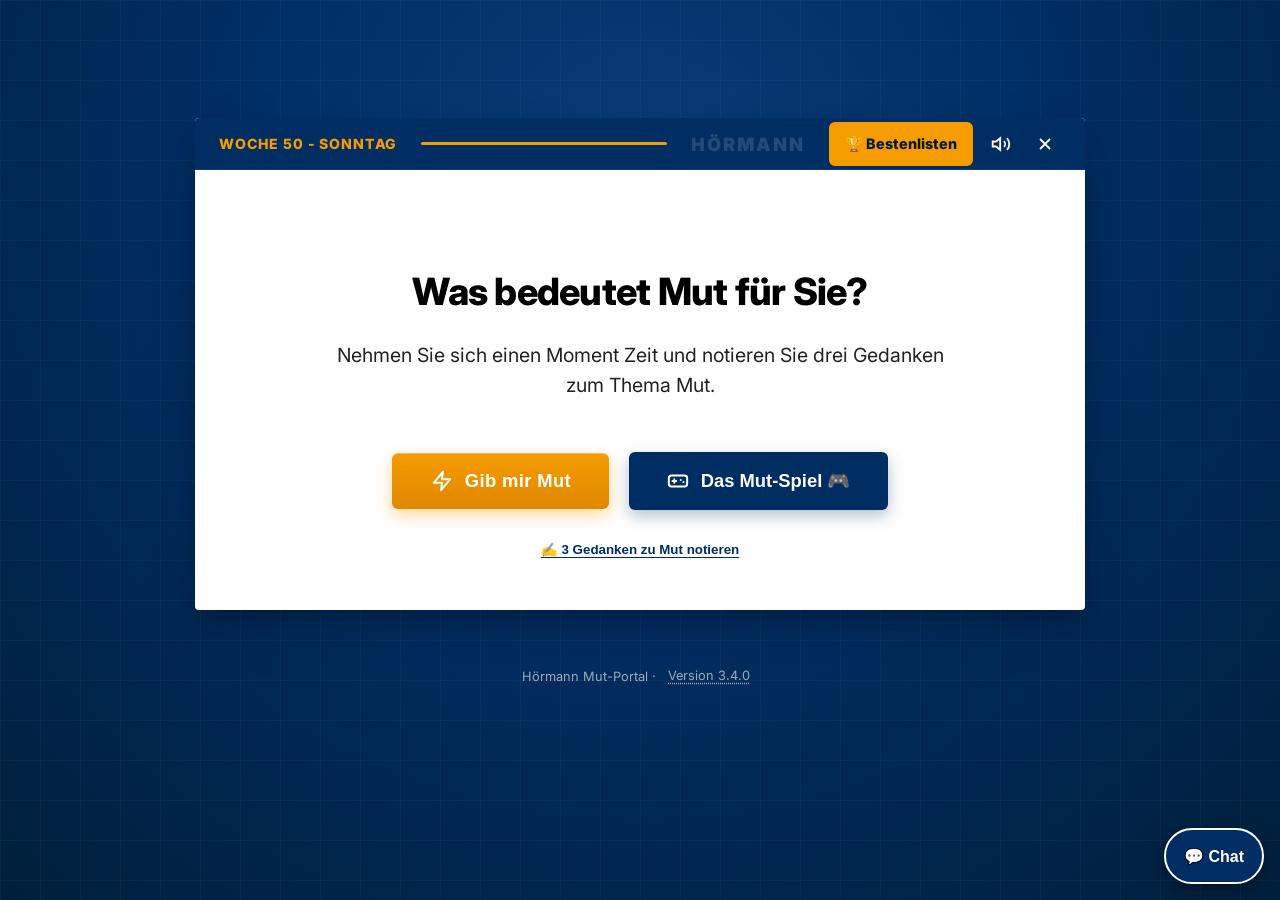
==== index.html @ 43d7a933 "Zweifel-Buster 0.3: Handy-Trefferflaeche, Zeitleiste/Combo-Anzeige, Fehlklick-Blitz, Endanzeige 0s, " ====
<!DOCTYPE html>
<html lang="de">
<head>
  <meta charset="UTF-8">
  <meta name="viewport" content="width=device-width, initial-scale=1.0">
  <meta http-equiv="Cache-Control" content="no-cache, no-store, must-revalidate">
  <meta http-equiv="Pragma" content="no-cache">
  <meta http-equiv="Expires" content="0">
  <title>Hörmann Mut-Portal | Gib mir Mut & Mut-Spiele</title>
  <meta name="description" content="Tägliche Mut-Impulse, exklusive eigene Mut-Sprüche, visuelle Muteffekte und 4 Hörmann Mut-Spiele inklusive Super Dennis (Mario-Plattformer) mit Bestenliste.">
  <link rel="preconnect" href="https://fonts.googleapis.com">
  <link rel="preconnect" href="https://fonts.gstatic.com" crossorigin>
  <link href="https://fonts.googleapis.com/css2?family=Inter:wght@400;500;600;700;800;900&display=swap" rel="stylesheet">
  <style>
    :root {
      --hoermann-blue-dark: #001f3b;
      --hoermann-blue: #002d62;
      --hoermann-blue-light: #0d448a;
      --hoermann-orange: #f59c00;
      --hoermann-orange-hover: #e08b00;
      --hoermann-accent: #ffaa1d;
      --card-bg: #ffffff;
      --text-dark: #111827;
      --text-muted: #4b5563;
      --border-gray: #e5e7eb;
      --shadow-lg: 0 20px 45px -10px rgba(0, 20, 50, 0.45), 0 10px 20px -5px rgba(0, 0, 0, 0.2);
    }

    * {
      box-sizing: border-box;
      margin: 0;
      padding: 0;
      user-select: none;
      -webkit-user-select: none;
    }

    body {
      font-family: 'Inter', -apple-system, BlinkMacSystemFont, "Segoe UI", Roboto, sans-serif;
      background: radial-gradient(circle at 50% 20%, #083c77 0%, var(--hoermann-blue) 45%, var(--hoermann-blue-dark) 100%);
      min-height: 100vh;
      display: flex;
      flex-direction: column;
      align-items: center;
      justify-content: center;
      padding: 1.25rem;
      color: var(--text-dark);
      overflow-x: hidden;
      position: relative;
    }

    body::before {
      content: "";
      position: absolute;
      top: 0; left: 0; right: 0; bottom: 0;
      background-image: 
        linear-gradient(rgba(255, 255, 255, 0.03) 1px, transparent 1px),
        linear-gradient(90deg, rgba(255, 255, 255, 0.03) 1px, transparent 1px);
      background-size: 40px 40px;
      pointer-events: none;
      z-index: 0;
    }

    #fx-canvas {
      position: fixed;
      top: 0;
      left: 0;
      width: 100vw;
      height: 100vh;
      pointer-events: none;
      z-index: 999;
    }

    .container {
      width: 100%;
      max-width: 890px;
      background: var(--card-bg);
      box-shadow: var(--shadow-lg);
      border-radius: 4px;
      overflow: hidden;
      position: relative;
      z-index: 10;
      transition: transform 0.3s cubic-bezier(0.16, 1, 0.3, 1);
    }

    .top-bar {
      background-color: var(--hoermann-blue);
      height: 52px;
      display: flex;
      align-items: center;
      padding: 0 1.5rem;
      gap: 1.5rem;
      position: relative;
      border-bottom: 1px solid rgba(255, 255, 255, 0.08);
    }

    .week-label {
      color: var(--hoermann-orange);
      font-weight: 800;
      font-size: 0.88rem;
      letter-spacing: 0.06em;
      text-transform: uppercase;
      white-space: nowrap;
    }

    .top-divider {
      flex: 1;
      height: 3px;
      background: var(--hoermann-orange);
      border-radius: 2px;
    }

    .brand-watermark {
      font-weight: 900;
      font-size: 1.15rem;
      letter-spacing: 0.12em;
      color: rgba(255, 255, 255, 0.14);
      text-transform: uppercase;
      pointer-events: none;
    }

    .top-controls {
      display: flex;
      align-items: center;
      gap: 0.75rem;
    }

    .icon-btn {
      background: transparent;
      border: none;
      color: #ffffff;
      cursor: pointer;
      display: flex;
      align-items: center;
      justify-content: center;
      width: 32px;
      height: 32px;
      border-radius: 4px;
      transition: background-color 0.2s;
    }

    .icon-btn:hover {
      background: rgba(255, 255, 255, 0.18);
    }

    .icon-btn svg {
      width: 20px;
      height: 20px;
      stroke: currentColor;
      stroke-width: 2.2;
    }

    .card-content {
      padding: 2.6rem 2rem;
      text-align: center;
      min-height: 440px;
      display: flex;
      flex-direction: column;
      justify-content: center;
      align-items: center;
      position: relative;
    }

    .headline {
      font-size: 2.35rem;
      font-weight: 800;
      color: #000000;
      line-height: 1.25;
      margin-bottom: 1.5rem;
      letter-spacing: -0.02em;
      max-width: 720px;
      transition: all 0.3s ease;
    }

    .subline {
      font-size: 1.22rem;
      color: #222222;
      line-height: 1.55;
      font-weight: 400;
      max-width: 620px;
      margin-bottom: 2.5rem;
      transition: all 0.3s ease;
    }

    .effect-pill {
      display: inline-flex;
      align-items: center;
      gap: 6px;
      font-size: 0.78rem;
      font-weight: 700;
      text-transform: uppercase;
      letter-spacing: 0.08em;
      color: var(--hoermann-blue);
      background: rgba(0, 45, 98, 0.08);
      padding: 5px 14px;
      border-radius: 100px;
      margin-bottom: 1.25rem;
      opacity: 0;
      transform: translateY(-8px);
      transition: all 0.3s ease;
    }

    .effect-pill.show {
      opacity: 1;
      transform: translateY(0);
    }

    .quote-author {
      font-size: 0.95rem;
      font-weight: 700;
      color: var(--hoermann-orange);
      margin-top: 0.6rem;
      letter-spacing: 0.04em;
      text-transform: uppercase;
      display: block;
    }

    .btn-row {
      display: flex;
      flex-wrap: wrap;
      align-items: center;
      justify-content: center;
      gap: 1.25rem;
      margin-top: 0.75rem;
      width: 100%;
    }

    .btn-primary {
      background: linear-gradient(180deg, var(--hoermann-orange) 0%, #e08800 100%);
      color: #ffffff;
      border: none;
      padding: 1.05rem 2.4rem;
      font-size: 1.15rem;
      font-weight: 800;
      letter-spacing: 0.02em;
      border-radius: 6px;
      cursor: pointer;
      display: inline-flex;
      align-items: center;
      gap: 0.75rem;
      box-shadow: 0 6px 16px rgba(245, 156, 0, 0.4), inset 0 1px 0 rgba(255, 255, 255, 0.3);
      transition: all 0.18s ease;
      position: relative;
      overflow: hidden;
    }

    .btn-primary:hover {
      background: linear-gradient(180deg, #ffa71a 0%, #f09200 100%);
      transform: translateY(-2px);
      box-shadow: 0 8px 22px rgba(245, 156, 0, 0.55), inset 0 1px 0 rgba(255, 255, 255, 0.4);
    }

    .btn-primary:active {
      transform: translateY(1px);
    }

    .btn-game {
      background: var(--hoermann-blue);
      color: #ffffff;
      border: 2px solid transparent;
      padding: 1rem 2.2rem;
      font-size: 1.15rem;
      font-weight: 800;
      border-radius: 6px;
      cursor: pointer;
      display: inline-flex;
      align-items: center;
      gap: 0.75rem;
      box-shadow: 0 6px 16px rgba(0, 45, 98, 0.3);
      transition: all 0.18s ease;
    }

    .btn-game:hover {
      background: var(--hoermann-blue-light);
      border-color: var(--hoermann-orange);
      transform: translateY(-2px);
      box-shadow: 0 8px 22px rgba(0, 45, 98, 0.45);
    }

    .utility-bar {
      margin-top: 2rem;
      display: flex;
      align-items: center;
      gap: 1.5rem;
      font-size: 0.85rem;
      color: var(--text-muted);
    }

    .utility-link {
      background: none;
      border: none;
      color: var(--hoermann-blue);
      font-weight: 600;
      cursor: pointer;
      display: inline-flex;
      align-items: center;
      gap: 5px;
      text-decoration: underline;
      text-underline-offset: 3px;
    }

    .utility-link:hover {
      color: var(--hoermann-orange);
    }

    .thoughts-section {
      width: 100%;
      max-width: 620px;
      margin-top: 1.8rem;
      padding-top: 1.5rem;
      border-top: 1px dashed var(--border-gray);
      display: none;
      flex-direction: column;
      gap: 0.75rem;
      text-align: left;
    }

    .thoughts-section.open {
      display: flex;
      animation: fadeIn 0.3s ease;
    }

    .thought-input-group {
      display: flex;
      align-items: center;
      gap: 0.75rem;
    }

    .thought-num {
      width: 26px;
      height: 26px;
      background: var(--hoermann-blue);
      color: #fff;
      font-weight: 700;
      font-size: 0.8rem;
      display: flex;
      align-items: center;
      justify-content: center;
      border-radius: 50%;
      flex-shrink: 0;
    }

    .thought-input {
      flex: 1;
      padding: 0.6rem 0.9rem;
      border: 1px solid var(--border-gray);
      border-radius: 4px;
      font-family: inherit;
      font-size: 0.95rem;
      color: var(--text-dark);
      outline: none;
      user-select: text;
      -webkit-user-select: text;
    }

    .thought-input:focus {
      border-color: var(--hoermann-orange);
      box-shadow: 0 0 0 2px rgba(245, 156, 0, 0.2);
    }

    .save-thoughts-btn {
      align-self: flex-end;
      background: var(--hoermann-blue);
      color: #fff;
      border: none;
      padding: 0.45rem 1rem;
      font-size: 0.85rem;
      font-weight: 600;
      border-radius: 4px;
      cursor: pointer;
    }

    .save-thoughts-btn:hover {
      background: var(--hoermann-blue-light);
    }

    #sectional-door-overlay {
      position: absolute;
      top: 52px;
      left: 0;
      right: 0;
      bottom: 0;
      background: transparent;
      pointer-events: none;
      z-index: 50;
      overflow: hidden;
      display: none;
    }

    .door-panel {
      position: absolute;
      left: 0;
      right: 0;
      background: linear-gradient(180deg, #1f2937 0%, #111827 50%, #1f2937 100%);
      border-bottom: 2px solid #374151;
      border-top: 1px solid #4b5563;
      box-shadow: inset 0 3px 6px rgba(0, 0, 0, 0.5);
      display: flex;
      align-items: center;
      justify-content: center;
      color: #9ca3af;
      font-size: 0.8rem;
      letter-spacing: 0.1em;
      text-transform: uppercase;
      font-weight: 700;
      transition: transform 0.8s cubic-bezier(0.25, 1, 0.5, 1);
    }

    /* ==========================================================
       GAMES SELECTION VIEW
       ========================================================== */
    #games-menu-view {
      display: none;
      width: 100%;
      flex-direction: column;
      align-items: center;
      padding: 2.2rem 1.5rem;
    }

    .menu-title {
      font-size: 2rem;
      font-weight: 900;
      color: var(--hoermann-blue);
      margin-bottom: 0.4rem;
    }

    .menu-subtitle {
      color: var(--text-muted);
      font-size: 0.95rem;
      margin-bottom: 1.6rem;
    }

    .games-grid {
      display: grid;
      grid-template-columns: repeat(auto-fit, minmax(195px, 1fr));
      gap: 1.1rem;
      width: 100%;
      max-width: 820px;
    }

    .game-choice-card {
      background: #f8fafc;
      border: 2px solid var(--border-gray);
      border-radius: 8px;
      padding: 1.3rem 1.1rem;
      text-align: center;
      cursor: pointer;
      transition: all 0.22s ease;
      display: flex;
      flex-direction: column;
      justify-content: space-between;
      position: relative;
    }

    .game-choice-card:hover {
      border-color: var(--hoermann-orange);
      transform: translateY(-4px);
      box-shadow: 0 12px 24px rgba(0, 45, 98, 0.12);
      background: #ffffff;
    }

    .card-badge-rec {
      position: absolute;
      top: -10px;
      right: 12px;
      background: var(--hoermann-orange);
      color: #ffffff;
      font-size: 0.68rem;
      font-weight: 800;
      padding: 3px 8px;
      border-radius: 100px;
      letter-spacing: 0.05em;
      text-transform: uppercase;
    }

    .game-icon-large {
      font-size: 2.4rem;
      margin-bottom: 0.5rem;
    }

    .game-card-title {
      font-size: 1.15rem;
      font-weight: 800;
      color: var(--hoermann-blue);
      margin-bottom: 0.35rem;
    }

    .game-card-desc {
      font-size: 0.82rem;
      color: var(--text-muted);
      line-height: 1.4;
      margin-bottom: 1.1rem;
      flex: 1;
    }

    .btn-card-start {
      background: var(--hoermann-blue);
      color: #ffffff;
      border: none;
      padding: 0.6rem 0.9rem;
      border-radius: 5px;
      font-weight: 700;
      font-size: 0.9rem;
      cursor: pointer;
      transition: background 0.15s;
    }

    .game-choice-card:hover .btn-card-start {
      background: var(--hoermann-orange);
    }

    /* ==========================================================
       GAMES COMMON VIEWS
       ========================================================== */
    #forklift-view, #tower-view, #pacman-view, #slots-view, #mario-view, #buster-view, #nerve-view, #parcours-view {
      display: none;
      width: 100%;
      flex-direction: column;
      align-items: center;
      padding: 1.25rem 1.25rem 1.8rem 1.25rem;
    }

    #forkliftCanvas, #towerCanvas, #pacmanCanvas, #slotsCanvas, #marioCanvas, #busterCanvas, #parcoursCanvas {
      background: #001830;
      border: 3px solid var(--hoermann-blue);
      border-radius: 6px;
      box-shadow: 0 10px 30px rgba(0, 0, 0, 0.4);
      max-width: 100%;
      touch-action: none;
    }

    /* Lagermeister Nico 0.2: grosse Touch-Steuerung */
    #forklift-view .fl-pad .touch-btn { width: 52px; height: 46px; user-select: none; -webkit-user-select: none; -webkit-touch-callout: none; }
    #forklift-view .fl-controls .btn-card-start { touch-action: manipulation; }
    @media (pointer: coarse), (max-width: 640px) {
      #forklift-view { padding-left: 0.6rem; padding-right: 0.6rem; }
      #forklift-view .fl-controls { flex-direction: column-reverse; align-items: stretch !important; gap: 10px !important; }
      #forklift-view .fl-pad { justify-content: center; gap: 10px !important; }
      #forklift-view .fl-pad .touch-btn { width: 72px; height: 62px; font-size: 1.5rem !important; }
      #forklift-view .fl-actions { display: grid !important; grid-template-columns: 1fr 1fr; gap: 8px !important; }
      #forklift-view .fl-actions .btn-card-start { min-height: 52px; padding: 0.4rem 0.5rem !important; font-size: 0.9rem !important; }
      #forklift-view #fl-btn-action { grid-column: 1 / -1; min-height: 60px; }
      #forklift-view .fl-keyhint { display: none; }
      #forklift-view .game-instructions { display: none; }
    }

    #parcoursCanvas { height: auto; }

    #forkliftCanvas, #towerCanvas, #pacmanCanvas, #slotsCanvas {
      image-rendering: pixelated;
      image-rendering: crisp-edges;
      background: #1e293b;
    }

    #pacmanCanvas {
      background: #030712;
      border: 3px solid #38bdf8;
      box-shadow: 0 12px 35px rgba(56, 189, 248, 0.25), 0 0 0 2px #002d62;
    }

    #slotsCanvas {
      border: 3px solid var(--hoermann-orange);
      box-shadow: 0 12px 35px rgba(245, 156, 0, 0.28), 0 0 0 2px #002d62;
      cursor: pointer;
    }

    #busterCanvas {
      cursor: crosshair;
      -webkit-tap-highlight-color: transparent;
      -webkit-user-select: none; user-select: none;
      -webkit-touch-callout: none;
      background: radial-gradient(circle at 50% 50%, #002244 0%, #001224 100%);
    }

    /* SUPER DENNIS (MARIO) TOUCH CONTROLS */
    .mario-touch-bar {
      display: none;
      width: 100%;
      max-width: 680px;
      margin-top: 0.75rem;
      justify-content: space-between;
      align-items: center;
      padding: 0 10px;
    }

    .touch-btn {
      background: #e2e8f0;
      border: 2px solid #cbd5e1;
      color: #1e293b;
      font-size: 1.4rem;
      font-weight: 900;
      width: 58px;
      height: 52px;
      border-radius: 8px;
      display: flex;
      align-items: center;
      justify-content: center;
      touch-action: manipulation;
    }

    .touch-btn:active {
      background: var(--hoermann-orange);
      color: #fff;
    }

    /* Super Dennis 0.2: groessere, wischfeste Touch-Buttons */
    .mario-touch-bar .touch-btn {
      width: 76px;
      height: 68px;
      font-size: 1.7rem;
      user-select: none;
      -webkit-user-select: none;
      -webkit-touch-callout: none;
      touch-action: none;
    }
    .mario-touch-bar .touch-btn-jump { width: 120px; font-size: 1.1rem; }
    .mario-touch-bar .touch-btn.is-down { background: var(--hoermann-orange); color: #fff; }

    .touch-btn-jump {
      width: 80px;
      background: var(--hoermann-orange);
      color: #fff;
      border-color: #d97706;
      font-size: 1.05rem;
    }

    /* DIE MUT-PROBE ARENA */
    .doors-arena {
      display: flex;
      gap: 1.2rem;
      width: 100%;
      max-width: 660px;
      justify-content: center;
      margin: 1.5rem 0;
      flex-wrap: wrap;
    }

    .mystery-door {
      flex: 1;
      min-width: 180px;
      height: 240px;
      background: linear-gradient(180deg, #1e3a8a 0%, #0f2352 100%);
      border: 4px solid var(--hoermann-blue);
      border-radius: 8px;
      position: relative;
      cursor: pointer;
      overflow: hidden;
      display: flex;
      flex-direction: column;
      justify-content: flex-end;
      padding: 1rem;
      color: #fff;
      box-shadow: 0 8px 20px rgba(0, 0, 0, 0.25);
      transition: all 0.2s ease;
    }

    .mystery-door:hover {
      transform: translateY(-5px);
      border-color: var(--hoermann-orange);
      box-shadow: 0 12px 28px rgba(245, 156, 0, 0.35);
    }

    .mystery-door.opened {
      pointer-events: none;
      transform: none;
    }

    .mystery-door:focus-visible {
      outline: 3px solid var(--hoermann-orange);
      outline-offset: 3px;
    }

    .mystery-door.opened:not(.chosen) {
      opacity: 0.55;
    }

    .mystery-door.chosen {
      border-color: var(--hoermann-orange);
      box-shadow: 0 0 0 4px rgba(245, 156, 0, 0.35), 0 12px 28px rgba(0, 0, 0, 0.3);
    }

    .mystery-door.chosen.alarm {
      border-color: #ef4444;
      box-shadow: 0 0 0 4px rgba(239, 68, 68, 0.4), 0 12px 28px rgba(0, 0, 0, 0.3);
    }

    #bank-nerve-btn:disabled {
      opacity: 0.45;
      cursor: not-allowed;
    }

    .door-face {
      position: absolute;
      top: 0; left: 0; right: 0; bottom: 0;
      background: linear-gradient(180deg, #1f2937 0%, #111827 100%);
      display: flex;
      flex-direction: column;
      align-items: center;
      justify-content: center;
      border-bottom: 4px solid #374151;
      transition: transform 0.6s cubic-bezier(0.2, 0.8, 0.2, 1);
      z-index: 2;
    }

    .mystery-door.opened .door-face {
      transform: translateY(-90%);
    }

    .door-content {
      display: flex;
      flex-direction: column;
      align-items: center;
      justify-content: center;
      height: 100%;
      text-align: center;
      z-index: 1;
    }

    .game-ui-header {
      width: 100%;
      max-width: 680px;
      display: flex;
      justify-content: space-between;
      align-items: center;
      margin-bottom: 0.65rem;
      flex-wrap: wrap;
      gap: 8px;
    }

    .game-stat {
      font-weight: 800;
      font-size: 0.95rem;
      color: var(--hoermann-blue);
    }

    .game-stat span {
      color: var(--hoermann-orange);
      font-size: 1.25rem;
    }

    .game-actions-bar {
      display: flex;
      align-items: center;
      gap: 1rem;
    }

    .game-instructions {
      margin-top: 0.75rem;
      font-size: 0.85rem;
      color: var(--text-muted);
      display: flex;
      gap: 1.5rem;
      align-items: center;
      flex-wrap: wrap;
      justify-content: center;
    }

    .key-badge {
      background: #e5e7eb;
      padding: 2px 7px;
      border-radius: 4px;
      font-weight: 700;
      color: #111827;
      border: 1px solid #d1d5db;
    }

    /* ==========================================================
       GLOBAL HIGHSCORE & LEADERBOARD SYSTEM
       ========================================================== */
    .highscore-card {
      width: 100%;
      max-width: 680px;
      margin-top: 1.2rem;
      background: #f8fafc;
      border: 2px solid var(--border-gray);
      border-radius: 8px;
      padding: 1.2rem 1.4rem;
      display: none;
      animation: fadeIn 0.3s ease;
      box-shadow: 0 10px 25px rgba(0, 0, 0, 0.08);
    }

    .highscore-card.show {
      display: block;
    }

    .highscore-header {
      display: flex;
      justify-content: space-between;
      align-items: center;
      margin-bottom: 0.75rem;
      padding-bottom: 0.5rem;
      border-bottom: 2px solid var(--hoermann-orange);
    }

    .highscore-title {
      font-weight: 800;
      color: var(--hoermann-blue);
      font-size: 1.1rem;
      display: flex;
      align-items: center;
      gap: 6px;
    }

    .leaderboard-tabs {
      display: flex;
      gap: 0.4rem;
      margin-bottom: 1rem;
      width: 100%;
      flex-wrap: wrap;
    }

    .lb-tab-btn {
      flex: 1;
      min-width: 130px;
      padding: 0.5rem 0.4rem;
      font-size: 0.8rem;
      font-weight: 700;
      background: #e2e8f0;
      color: var(--text-muted);
      border: none;
      border-radius: 4px;
      cursor: pointer;
      transition: all 0.15s ease;
    }

    .lb-tab-btn.active {
      background: var(--hoermann-blue);
      color: #ffffff;
    }

    .highscore-table {
      width: 100%;
      border-collapse: collapse;
      font-size: 0.9rem;
    }

    .highscore-table th {
      text-align: left;
      padding: 6px 8px;
      color: var(--text-muted);
      font-size: 0.75rem;
      text-transform: uppercase;
      border-bottom: 1px solid var(--border-gray);
    }

    .highscore-table td {
      padding: 8px;
      border-bottom: 1px solid #edf2f7;
    }

    .highscore-table tr.highlight {
      background: rgba(245, 156, 0, 0.15);
      font-weight: 700;
    }

    #score-submit-dialog {
      display: none;
      width: 100%;
      max-width: 680px;
      background: #ffffff;
      border: 3px solid var(--hoermann-orange);
      box-shadow: 0 14px 30px rgba(0, 0, 0, 0.18);
      border-radius: 8px;
      padding: 1.4rem;
      margin-top: 1.2rem;
      text-align: center;
      animation: fadeIn 0.3s ease;
    }

    #score-submit-dialog.show {
      display: block;
    }

    .submit-title {
      font-weight: 900;
      color: var(--hoermann-blue);
      font-size: 1.25rem;
      margin-bottom: 0.4rem;
    }

    .submit-form {
      display: flex;
      gap: 0.6rem;
      margin-top: 0.85rem;
      justify-content: center;
    }

    .submit-input {
      padding: 0.65rem 1rem;
      border: 2px solid var(--border-gray);
      border-radius: 5px;
      font-family: inherit;
      font-size: 1rem;
      width: 270px;
      outline: none;
      user-select: text;
      -webkit-user-select: text;
    }

    .submit-input:focus {
      border-color: var(--hoermann-orange);
      box-shadow: 0 0 0 3px rgba(245, 156, 0, 0.25);
    }

    .submit-btn {
      background: var(--hoermann-orange);
      color: #ffffff;
      font-weight: 800;
      border: none;
      padding: 0.65rem 1.3rem;
      border-radius: 5px;
      font-size: 1rem;
      cursor: pointer;
      transition: background 0.15s;
    }

    .submit-btn:hover {
      background: var(--hoermann-orange-hover);
    }

    #toast {
      position: fixed;
      bottom: 2rem;
      background: var(--hoermann-blue-dark);
      color: #fff;
      padding: 0.75rem 1.5rem;
      border-radius: 6px;
      font-weight: 600;
      font-size: 0.9rem;
      border-left: 4px solid var(--hoermann-orange);
      box-shadow: 0 10px 25px rgba(0, 0, 0, 0.3);
      opacity: 0;
      transform: translateY(20px);
      transition: all 0.3s ease;
      z-index: 1000;
      pointer-events: none;
    }

    #toast.show {
      opacity: 1;
      transform: translateY(0);
    }

    footer {
      margin-top: 1.5rem;
      font-size: 0.82rem;
      color: rgba(255, 255, 255, 0.6);
      text-align: center;
      z-index: 10;
    }

    @keyframes fadeIn {
      from { opacity: 0; transform: translateY(6px); }
      to { opacity: 1; transform: translateY(0); }
    }

    @keyframes pulseHeart {
      0% { transform: scale(1); }
      30% { transform: scale(1.18); }
      60% { transform: scale(0.95); }
      100% { transform: scale(1); }
    }

    @media (hover: none) and (pointer: coarse) {
      .mario-touch-bar {
        display: flex;
      }
    }

    /* ==========================================================
       ONLINE DESKTOP SIDE-LAYOUT (MAIN PORTAL + LIVE-CHAT NEBENEINANDER)
       ========================================================== */
    .portal-desktop-layout {
      width: 100%;
      max-width: 1290px;
      display: flex;
      align-items: flex-start;
      justify-content: center;
      gap: 1.25rem;
      position: relative;
      z-index: 10;
    }

    /* Chat hinter Button: schwebender Chat-Button + Seitenpanel (Desktop) / Vollbild-Sheet (Handy) */
    #chat-fab {
      position: fixed; right: 16px; bottom: 16px; z-index: 900;
      min-width: 56px; min-height: 56px; padding: 0 18px;
      border-radius: 28px; border: 2px solid #fff; cursor: pointer;
      background: var(--hoermann-blue); color: #fff; font-weight: 800; font-size: 1rem;
      box-shadow: 0 6px 18px rgba(0,0,0,.35); display: inline-flex; align-items: center; justify-content: center; gap: 8px;
    }
    #chat-fab:hover { background: #003a70; }
    #chat-unread-badge {
      min-width: 24px; height: 24px; padding: 0 6px; box-sizing: border-box; border-radius: 12px;
      background: #dc2626; color: #fff; font-size: .8rem; line-height: 24px; text-align: center; font-weight: 800;
    }
    #chat-unread-badge[hidden] { display: none; }
    #online-side-chat {
      position: fixed; top: 0; right: 0; bottom: 0; width: 400px; max-width: 100vw;
      background: #ffffff; box-shadow: -8px 0 28px rgba(0,0,0,.35);
      border-top: 5px solid var(--hoermann-orange);
      display: none; flex-direction: column; overflow: hidden; z-index: 1000; box-sizing: border-box;
    }
    #online-side-chat.open { display: flex; }
    #chat-close-btn {
      min-width: 44px; min-height: 44px; background: rgba(255,255,255,.14); color: #fff;
      border: 1px solid rgba(255,255,255,.35); border-radius: 4px; font-size: 1.1rem; cursor: pointer;
    }
    @media (max-width: 640px) {
      #online-side-chat { width: 100vw; border-top-width: 0; height: var(--chat-vvh, 100dvh); bottom: auto; }
      #chat-fab { right: 12px; bottom: 12px; }
    }

    /* Admin-Dialog */
    #admin-dialog-backdrop { position: fixed; inset: 0; background: rgba(0,10,25,.65); z-index: 1100; display: none; align-items: center; justify-content: center; padding: 16px; box-sizing: border-box; }
    #admin-dialog-backdrop.show { display: flex; }
    #admin-dialog { width: min(720px, 100%); max-height: 86dvh; background: #fff; border-radius: 8px; border-top: 5px solid var(--hoermann-orange); display: flex; flex-direction: column; overflow: hidden; box-shadow: var(--shadow-lg); }
    #admin-dialog .admin-dialog-head { background: var(--hoermann-blue); color: #fff; padding: .7rem .95rem; display: flex; justify-content: space-between; align-items: center; gap: .5rem; font-weight: 800; }
    #admin-dialog .admin-dialog-head button { min-width: 44px; min-height: 44px; background: rgba(255,255,255,.14); color: #fff; border: 1px solid rgba(255,255,255,.35); border-radius: 4px; cursor: pointer; font-size: 1rem; }
    #admin-dialog .admin-pane { flex: 1; overflow-y: auto; padding: .75rem; background: #f8fafc; display: none; flex-direction: column; gap: .55rem; min-height: 200px; }
    #admin-dialog .admin-pane.show { display: flex; }
    #admin-dialog .admin-login { padding: 1rem; display: flex; gap: 8px; align-items: center; flex-wrap: wrap; }
    #admin-dialog .admin-login .chat-input-field { flex: 1; min-width: 160px; min-height: 44px; box-sizing: border-box; }
    #admin-dialog button.chat-send-btn, #admin-dialog .chat-admin-tab-btn, #admin-dialog .chat-delete-btn { min-height: 44px; }
    #admin-dialog .chat-delete-btn { min-width: 44px; }
    #admin-dialog .admin-bar { display: none; justify-content: space-between; align-items: center; gap: 6px; flex-wrap: wrap; padding: .5rem .75rem; background: #0f172a; color: #fbbf24; font-weight: 800; font-size: .85rem; }
    #admin-dialog .admin-bar button { min-height: 44px; }
    @media (max-width: 640px) { #admin-dialog-backdrop { padding: 0; } #admin-dialog { width: 100%; height: 100dvh; max-height: none; border-radius: 0; } }
    #chat-admin-toggle-btn { background: transparent; color: rgba(255,255,255,.7); border: 1px solid rgba(255,255,255,.3); min-height: 44px; min-width: 44px; margin-top: 6px; font-size: .78rem; }
    #chat-admin-toggle-btn.unlocked { background: var(--hoermann-orange); color: #111827; }

    .chat-header {
      background: var(--hoermann-blue);
      color: #ffffff;
      padding: 0.75rem 0.95rem;
      display: flex;
      align-items: center;
      justify-content: space-between;
      gap: 0.5rem;
    }

    .chat-header-title {
      font-size: 0.92rem;
      font-weight: 800;
      display: flex;
      align-items: center;
      gap: 6px;
      letter-spacing: 0.02em;
    }

    .chat-online-dot {
      width: 8px;
      height: 8px;
      border-radius: 50%;
      background: #22c55e;
      box-shadow: 0 0 8px #22c55e;
      display: inline-block;
    }

    .chat-admin-toggle-btn {
      background: rgba(255, 255, 255, 0.14);
      color: #ffffff;
      border: 1px solid rgba(255, 255, 255, 0.25);
      border-radius: 4px;
      padding: 3px 8px;
      font-size: 0.74rem;
      font-weight: 700;
      cursor: pointer;
      transition: all 0.15s;
    }

    .chat-admin-toggle-btn:hover {
      background: rgba(255, 255, 255, 0.25);
    }

    .chat-admin-toggle-btn.unlocked {
      background: var(--hoermann-orange);
      color: #111827;
      border-color: #fbbf24;
    }

    .chat-admin-panel {
      background: #0f172a;
      color: #f8fafc;
      padding: 0.65rem 0.85rem;
      border-bottom: 2px solid var(--hoermann-orange);
      font-size: 0.78rem;
      display: none;
      flex-direction: column;
      gap: 0.5rem;
    }

    .chat-admin-panel.show {
      display: flex;
    }

    .chat-admin-tabs {
      display: none;
      background: #f1f5f9;
      border-bottom: 1px solid #cbd5e1;
      padding: 0.35rem;
      gap: 0.35rem;
    }

    .chat-admin-tabs.show {
      display: flex;
    }

    .chat-admin-tab-btn {
      flex: 1;
      border: 1px solid #cbd5e1;
      background: #ffffff;
      color: #334155;
      padding: 0.4rem 0.5rem;
      font-size: 0.78rem;
      font-weight: 800;
      border-radius: 4px;
      cursor: pointer;
    }

    .chat-admin-tab-btn.active {
      background: var(--hoermann-blue);
      color: #ffffff;
      border-color: var(--hoermann-blue);
    }

    .chat-messages-list,
    .admin-ideas-list {
      flex: 1;
      overflow-y: auto;
      padding: 0.75rem;
      background: #f8fafc;
      display: flex;
      flex-direction: column;
      gap: 0.55rem;
      user-select: text;
      -webkit-user-select: text;
    }

    .chat-msg-item {
      background: #ffffff;
      border: 1px solid #e2e8f0;
      border-left: 3px solid var(--hoermann-blue-light);
      border-radius: 6px;
      padding: 0.5rem 0.65rem;
      font-size: 0.84rem;
      box-shadow: 0 1px 2px rgba(0, 0, 0, 0.03);
      position: relative;
      word-break: break-word;
    }

    .chat-msg-item.own-msg {
      border-left-color: var(--hoermann-orange);
      background: #fffbeb;
    }

    .chat-msg-meta {
      display: flex;
      align-items: center;
      justify-content: space-between;
      gap: 6px;
      margin-bottom: 3px;
      font-size: 0.74rem;
    }

    .chat-msg-author {
      font-weight: 800;
      color: var(--hoermann-blue);
    }

    .chat-msg-time {
      color: #64748b;
      font-size: 0.7rem;
    }

    .chat-msg-text {
      color: #1e293b;
      line-height: 1.38;
      white-space: pre-wrap;
      user-select: text;
      -webkit-user-select: text;
    }

    .chat-delete-btn {
      background: #fee2e2;
      color: #b91c1c;
      border: 1px solid #fca5a5;
      border-radius: 4px;
      padding: 1px 6px;
      font-size: 0.7rem;
      font-weight: 800;
      cursor: pointer;
      margin-left: 4px;
    }

    .chat-delete-btn:hover {
      background: #ef4444;
      color: #ffffff;
    }

    .chat-input-area {
      padding: 0.65rem 0.75rem;
      background: #ffffff;
      border-top: 1px solid #e2e8f0;
      display: flex;
      flex-direction: column;
      gap: 0.45rem;
    }

    .chat-input-row {
      display: flex;
      gap: 0.4rem;
    }

    .chat-input-field {
      width: 100%;
      padding: 0.48rem 0.65rem;
      border: 1px solid #cbd5e1;
      border-radius: 4px;
      font-size: 0.83rem;
      font-family: inherit;
      user-select: text;
      -webkit-user-select: text;
    }

    .chat-input-field:focus {
      outline: none;
      border-color: var(--hoermann-blue);
    }

    .chat-send-btn {
      background: var(--hoermann-orange);
      color: #ffffff;
      border: none;
      border-radius: 4px;
      padding: 0.48rem 0.85rem;
      font-size: 0.83rem;
      font-weight: 800;
      cursor: pointer;
      white-space: nowrap;
      transition: background 0.15s;
    }

    .chat-send-btn:hover {
      background: var(--hoermann-orange-hover);
    }

    /* Highscore Ideen-Ticket Box */
    .idea-ticket-box {
      margin: 0.85rem auto 0.5rem auto;
      max-width: 640px;
      background: linear-gradient(135deg, #fffbeb 0%, #fef3c7 100%);
      border: 2px solid #f59e0b;
      border-radius: 8px;
      padding: 0.9rem 1.05rem;
      text-align: left;
      box-shadow: 0 4px 12px rgba(245, 158, 11, 0.14);
      display: none;
    }

    .idea-ticket-box.show {
      display: block;
      animation: fadeIn 0.25s ease-out;
    }

    .idea-ticket-badge {
      display: inline-block;
      background: var(--hoermann-blue);
      color: #ffffff;
      font-size: 0.72rem;
      font-weight: 800;
      padding: 2px 8px;
      border-radius: 99px;
      margin-bottom: 0.4rem;
      letter-spacing: 0.03em;
    }

    .idea-ticket-textarea {
      width: 100%;
      margin-top: 0.55rem;
      padding: 0.6rem 0.75rem;
      border: 2px solid #cbd5e1;
      border-radius: 6px;
      font-family: inherit;
      font-size: 0.88rem;
      resize: vertical;
      min-height: 68px;
      background: #ffffff;
      color: #0f172a;
      user-select: text;
      -webkit-user-select: text;
    }

    .idea-ticket-textarea:focus {
      outline: none;
      border-color: var(--hoermann-blue);
    }

    .admin-idea-card {
      background: #ffffff;
      border: 1px solid #cbd5e1;
      border-left: 4px solid var(--hoermann-orange);
      border-radius: 6px;
      padding: 0.6rem 0.7rem;
      font-size: 0.82rem;
      display: flex;
      flex-direction: column;
      gap: 4px;
    }

    /* Moderne Chat-Erweiterungen: Emoji-Picker, GIF-Suchmenü & GIF-Vorschau */
    .chat-media-img {
      display: block;
      max-width: 100%;
      max-height: 175px;
      border-radius: 6px;
      margin-top: 5px;
      border: 1px solid #cbd5e1;
      object-fit: contain;
      background: #0f172a;
    }

    .chat-toolbar-row {
      display: flex;
      align-items: center;
      justify-content: space-between;
      gap: 4px;
    }

    .chat-tool-btn {
      background: #f1f5f9;
      color: #1e293b;
      border: 1px solid #cbd5e1;
      border-radius: 4px;
      padding: 3px 8px;
      font-size: 0.75rem;
      font-weight: 800;
      cursor: pointer;
      display: inline-flex;
      align-items: center;
      gap: 4px;
      transition: all 0.15s;
    }

    .chat-tool-btn:hover,
    .chat-tool-btn.active {
      background: var(--hoermann-blue);
      color: #ffffff;
      border-color: var(--hoermann-blue);
    }

    .chat-popover-tray {
      background: #ffffff;
      border: 2px solid var(--hoermann-blue);
      border-radius: 6px;
      padding: 0.5rem;
      margin-bottom: 0.35rem;
      box-shadow: 0 8px 20px rgba(0, 0, 0, 0.15);
      display: none;
      flex-direction: column;
      gap: 0.45rem;
      max-height: 245px;
      overflow-y: auto;
    }

    .chat-popover-tray.show {
      display: flex;
    }

    .emoji-grid {
      display: grid;
      grid-template-columns: repeat(7, 1fr);
      gap: 3px;
    }

    .emoji-item-btn {
      background: #f8fafc;
      border: 1px solid #e2e8f0;
      border-radius: 4px;
      font-size: 1.15rem;
      padding: 4px 0;
      cursor: pointer;
      text-align: center;
      transition: transform 0.1s, background 0.1s;
    }

    .emoji-item-btn:hover {
      background: #fef3c7;
      transform: scale(1.15);
    }

    .gif-results-grid {
      display: grid;
      grid-template-columns: repeat(2, 1fr);
      gap: 5px;
      max-height: 155px;
      overflow-y: auto;
    }

    .gif-thumb-btn {
      background: #0f172a;
      border: 2px solid transparent;
      border-radius: 5px;
      padding: 0;
      cursor: pointer;
      overflow: hidden;
      height: 76px;
      display: flex;
      align-items: center;
      justify-content: center;
      position: relative;
    }

    .gif-thumb-btn:hover {
      border-color: var(--hoermann-orange);
    }

    .gif-thumb-btn img {
      width: 100%;
      height: 100%;
      object-fit: cover;
      display: block;
    }

    .gif-quick-tags {
      display: flex;
      flex-wrap: wrap;
      gap: 4px;
    }

    .gif-tag-chip {
      background: #eff6ff;
      color: #1e40af;
      border: 1px solid #bfdbfe;
      border-radius: 99px;
      padding: 2px 7px;
      font-size: 0.69rem;
      font-weight: 700;
      cursor: pointer;
    }

    .gif-tag-chip:hover {
      background: var(--hoermann-orange);
      color: #ffffff;
      border-color: var(--hoermann-orange);
    }

    .chat-pending-gif-bar {
      display: none;
      align-items: center;
      justify-content: space-between;
      gap: 8px;
      background: #eff6ff;
      border: 1px solid #93c5fd;
      border-radius: 5px;
      padding: 4px 8px;
      font-size: 0.74rem;
      color: #1e3a8a;
      font-weight: 700;
    }

    .chat-pending-gif-bar.show {
      display: flex;
    }

    .chat-pending-gif-bar img {
      height: 36px;
      border-radius: 4px;
      border: 1px solid #cbd5e1;
    }

    @media (max-width: 640px) {
      body {
        padding: 0.75rem;
      }
      .card-content {
        padding: 1.8rem 1rem;
        min-height: 400px;
      }
      .headline {
        font-size: 1.7rem;
      }
      .subline {
        font-size: 1.05rem;
        margin-bottom: 1.75rem;
      }
      .btn-primary, .btn-game {
        width: 100%;
        justify-content: center;
        padding: 0.9rem 1.5rem;
        font-size: 1.05rem;
      }
      .top-bar {
        padding: 0 1rem;
        gap: 0.75rem;
      }
      .brand-watermark {
        display: none;
      }
      .submit-form {
        flex-direction: column;
      }
      .submit-input {
        width: 100%;
      }
      .doors-arena {
        flex-direction: column;
      }
      .mystery-door {
        height: 120px;
        min-width: 0;
        width: 100%;
        padding: 0.5rem;
      }
      .doors-arena {
        gap: 0.6rem;
        margin: 0.75rem 0;
      }
      .leaderboard-tabs {
        flex-direction: column;
      }
      .mario-touch-bar {
        display: flex;
      }
    }
  </style>
  <script defer src="mut-effects.js?v=3.4.0"></script>
  <script src="firebase-sync.js?v=3.4.0"></script>
  <script src="game-releases.js?v=3.4.0"></script>
  <script src="changelog.js?v=3.4.0"></script>
  <script src="game-clock.js?v=3.4.0"></script>
  <link rel="stylesheet" href="game-navigation.css?v=3.4.0">
</head>
<body>

  <canvas id="fx-canvas"></canvas>

  <div class="portal-desktop-layout">
  <div class="container" id="main-card">
    <header class="top-bar">
      <div class="week-label" id="date-label">WOCHE 1 - MONTAG</div>
      <div class="top-divider"></div>
      <div class="brand-watermark">HÖRMANN</div>
      <div class="top-controls">
        <button type="button" class="header-lb-btn" id="header-leaderboard-btn" aria-haspopup="dialog">🏆 Bestenlisten</button>
        <button class="icon-btn" id="sound-toggle-btn" title="Ton an / ausschalten" aria-label="Ton an oder ausschalten">
          <svg id="sound-icon-on" viewBox="0 0 24 24" fill="none" stroke="currentColor">
            <polygon points="11 5 6 9 2 9 2 15 6 15 11 19 11 5"></polygon>
            <path d="M19.07 4.93a10 10 0 0 1 0 14.14M15.54 8.46a5 5 0 0 1 0 7.07"></path>
          </svg>
          <svg id="sound-icon-off" style="display:none;" viewBox="0 0 24 24" fill="none" stroke="currentColor">
            <line x1="1" y1="1" x2="23" y2="23"></line>
            <polygon points="11 5 6 9 2 9 2 15 6 15 11 19 11 5"></polygon>
          </svg>
        </button>
        <button class="icon-btn" id="reset-view-btn" title="Ansicht zurücksetzen" aria-label="Ansicht zurücksetzen">
          <svg viewBox="0 0 24 24" fill="none" stroke="currentColor">
            <line x1="18" y1="6" x2="6" y2="18"></line>
            <line x1="6" y1="6" x2="18" y2="18"></line>
          </svg>
        </button>
      </div>
    </header>

    <div id="sectional-door-overlay">
      <div class="door-panel" style="top: 0%; height: 25%;">HÖRMANN SEKTIONALTOR // MUT-IMPULS</div>
      <div class="door-panel" style="top: 25%; height: 25%;">STAHLZARGE VERSTÄRKT</div>
      <div class="door-panel" style="top: 50%; height: 25%;">QUALITÄT DIE BEWEGT</div>
      <div class="door-panel" style="top: 75%; height: 25%;">TOR ÖFFNET SICH...</div>
    </div>

    <!-- 1. MUT-PORTAL STARTANSICHT -->
    <main class="card-content" id="portal-view">
      <div class="effect-pill" id="effect-badge">
        <span id="effect-icon">✨</span>
        <span id="effect-name">Konfetti-Power</span>
      </div>

      <h1 class="headline" id="main-headline">Was bedeutet Mut für Sie?</h1>

      <p class="subline" id="main-subline">
        Nehmen Sie sich einen Moment Zeit und notieren Sie drei Gedanken zum Thema Mut.
      </p>

      <div class="btn-row">
        <button class="btn-primary" id="mut-btn">
          <svg width="22" height="22" viewBox="0 0 24 24" fill="none" stroke="currentColor" stroke-width="2.2" stroke-linecap="round" stroke-linejoin="round">
            <polygon points="13 2 3 14 12 14 11 22 21 10 12 10 13 2"></polygon>
          </svg>
          Gib mir Mut
        </button>

        <button class="btn-game" id="menu-btn">
          <svg width="22" height="22" viewBox="0 0 24 24" fill="none" stroke="currentColor" stroke-width="2.2" stroke-linecap="round" stroke-linejoin="round">
            <rect x="2" y="6" width="20" height="12" rx="3"></rect>
            <path d="M6 12h4m-2-2v4"></path>
            <line x1="15" y1="11" x2="15.01" y2="11"></line>
            <line x1="18" y1="13" x2="18.01" y2="13"></line>
          </svg>
          Das Mut-Spiel 🎮
        </button>
      </div>

      <div class="utility-bar">
        <button class="utility-link" id="toggle-thoughts-btn">
          ✍️ 3 Gedanken zu Mut notieren
        </button>
        <button class="utility-link" id="copy-quote-btn" style="display:none;">
          📋 Spruch kopieren
        </button>
      </div>

      <div class="thoughts-section" id="thoughts-box">
        <div class="thought-input-group">
          <span class="thought-num">1</span>
          <input type="text" id="thought-1" class="thought-input" aria-label="Erster Gedanke" placeholder="Erster Gedanke...">
        </div>
        <div class="thought-input-group">
          <span class="thought-num">2</span>
          <input type="text" id="thought-2" class="thought-input" aria-label="Zweiter Gedanke" placeholder="Zweiter Gedanke...">
        </div>
        <div class="thought-input-group">
          <span class="thought-num">3</span>
          <input type="text" id="thought-3" class="thought-input" aria-label="Dritter Gedanke" placeholder="Dritter Gedanke...">
        </div>
        <button class="save-thoughts-btn" id="save-thoughts-btn">Speichern</button>
      </div>
    </main>

    <!-- 2. SPIELE-AUSWAHL (SPIEL-MENU) -->
    <section class="card-content" id="games-menu-view">
      <h2 class="menu-title">Wähle dein Mut-Spiel</h2>
      <p class="menu-subtitle">Welche Mutprobe soll es heute sein?</p>

      <div class="games-grid">
        <a class="game-choice-card" href="bomber-arena.html" style="grid-column: 1 / -1; text-decoration: none; color: #002d62; border-color: #f59c00;">
          <div class="game-card-title">Bomber-Arena · Online mit Freunden</div>
          <div class="game-card-desc">2–4 Spieler an verschiedenen PCs: Raum erstellen, Link teilen und gemeinsam antreten. Bomben, Items und drei Siege bis zum Matchgewinn. Nur Multiplayer.</div>
          <span style="font-weight: 800; color: #002d62;">Zur Online-Arena →</span>
        </a>
        <!-- Game NEW 4: Hörmann Mut-Man (Pac-Man Klassiker im Mut-Gewand) -->
        <div class="game-choice-card" id="choose-pacman-btn" style="grid-column: 1 / -1; border-color: #f59c00; background: linear-gradient(135deg, #020617 0%, #001f44 50%, #0c4a6e 100%); color: #ffffff; flex-direction: row; align-items: center; text-align: left; gap: 1.25rem; flex-wrap: wrap; box-shadow: 0 10px 25px rgba(2, 6, 23, 0.45);">
          <div class="card-badge-rec" style="background: linear-gradient(90deg, #facc15, #f59c00); color: #022c22;">🟡 BRANDNEU &bull; ARCADE PAC-MAN KLASSIKER IM HÖRMANN MUT-STIL</div>
          <div style="font-size: 3.1rem; line-height: 1; padding: 0.2rem 0.5rem;">🟡👻</div>
          <div style="flex: 1; min-width: 240px;">
            <div class="game-card-title" style="font-size: 1.3rem; color: #fde047;">Hörmann Mut-Man: Das Labyrinth des Mutes!</div>
            <div class="game-card-desc" style="margin-bottom: 0; color: #e2e8f0;">
              Der unvergessliche <strong>Pac-Man Klassiker</strong> im echten Hörmann-Look! Steuere <strong>Mut-Man</strong> durch das verzinkte Stahl-Labyrinth, futtere alle <strong>Mut-Punkte &amp; BiSecur-Fernbedienungen</strong>, weiche den 4 Zweifel-Geistern (<strong>Blinky, Pinky, Inky &amp; Clyde</strong>) aus und schnappe dir die <strong>großen goldenen Sektionaltor-Power-Pellets</strong>, um den Spieß umzudrehen und die Zweifel zu verputzen!
            </div>
          </div>
          <button class="btn-card-start" style="background:var(--hoermann-orange); color:#ffffff; padding: 0.85rem 1.4rem; font-size: 1rem; white-space: nowrap; box-shadow: 0 4px 14px rgba(245,156,0,0.45);">Labyrinth betreten 🟡</button>
        </div>

        <!-- Game NEW 3: Tower of Mut (Tower of Destiny Kopie mit Dennis "Resse" Ressemann) -->
        <div class="game-choice-card" id="choose-tower-btn" style="grid-column: 1 / -1; border-color: #f59c00; background: linear-gradient(135deg, #09152b 0%, #002d62 50%, #1e293b 100%); color: #ffffff; flex-direction: row; align-items: center; text-align: left; gap: 1.25rem; flex-wrap: wrap; box-shadow: 0 10px 25px rgba(0, 45, 98, 0.3);">
          <div class="card-badge-rec" style="background: linear-gradient(90deg, #10b981, #34d399); color: #022c22;">🏰 BRANDNEU &bull; TOWER OF DESTINY EDITION (TUTORIAL + 5 LEVEL)</div>
          <div style="font-size: 3.1rem; line-height: 1; padding: 0.2rem 0.5rem;">🏰👷‍♂️</div>
          <div style="flex: 1; min-width: 240px;">
            <div class="game-card-title" style="font-size: 1.3rem; color: #fbbf24;">Tower of Mut: Resse erklimmt den Schicksalsturm!</div>
            <div class="game-card-desc" style="margin-bottom: 0; color: #e2e8f0;">
              Das Kult-Prinzip von <strong>Tower of Destiny</strong> im Hörmann-Stil! <strong>Resse (Dennis Ressemann)</strong> marschiert unaufhaltsam von Wand zu Wand. Springe im perfekten Moment über <strong>Stahl-Stacheln, Kreissägen &amp; Zweifel-Schleime</strong>, knacke die <strong>goldenen Hörmann-Truhen</strong> auf jeder Etage, lass die <strong>Mut-Leiter</strong> herunterklappen und stürme durch das <strong>Tutorial + 5 epische Turm-Level</strong>!
            </div>
          </div>
          <button class="btn-card-start" style="background:var(--hoermann-orange); color:#ffffff; padding: 0.85rem 1.4rem; font-size: 1rem; white-space: nowrap; box-shadow: 0 4px 14px rgba(245,156,0,0.45);">Turm erklimmen 🏰</button>
        </div>

        <!-- Game NEW 2: Hörmann Mut-Automat (Arcade Slot Machine) -->
        <div class="game-choice-card" id="choose-slots-btn" style="grid-column: 1 / -1; border-color: #f59c00; background: linear-gradient(135deg, #001f44 0%, #002d62 55%, #1e3a8a 100%); color: #ffffff; flex-direction: row; align-items: center; text-align: left; gap: 1.25rem; flex-wrap: wrap; box-shadow: 0 10px 25px rgba(0, 45, 98, 0.25);">
          <div class="card-badge-rec" style="background: linear-gradient(90deg, #f59c00, #fbbf24); color: #001830;">🎰 NEU &bull; ARCADE SLOT-MASCHINE (10 SPINS &bull; ~2 MIN.)</div>
          <div style="font-size: 3.1rem; line-height: 1; padding: 0.2rem 0.5rem;">🎰💎</div>
          <div style="flex: 1; min-width: 240px;">
            <div class="game-card-title" style="font-size: 1.3rem; color: #fbbf24;">Der Hörmann Mut-Automat: 10 Spins zum Jackpot!</div>
            <div class="game-card-desc" style="margin-bottom: 0; color: #e2e8f0;">
              Zieh am goldenen <strong>BiSecur-Hebel</strong> für genau <strong>10 spannende Spins</strong>! Erdrehe <strong>goldene Sektionaltore, Nicos blauen Stapler, Dennis' Meisterhelm, Torantriebe &amp; das Hörmann-Wappen (WILD)</strong>. Halte starke Walzen per <strong>🔒 HOLD</strong> fest und wage nach einem Treffer das <strong>🔥 Mut-Risiko (Doppelt oder Nichts!)</strong>!
            </div>
          </div>
          <button class="btn-card-start" style="background:var(--hoermann-orange); color:#ffffff; padding: 0.85rem 1.4rem; font-size: 1rem; white-space: nowrap; box-shadow: 0 4px 14px rgba(245,156,0,0.45);">10 Spins starten 🎰</button>
        </div>

        <!-- Game NEW: Lagermeister Nico malocht (Isometric Forklift Game) -->
        <div class="game-choice-card" id="choose-forklift-btn" style="grid-column: 1 / -1; border-color: #f59c00; background: linear-gradient(135deg, #f8fafc 0%, #eff6ff 100%); flex-direction: row; align-items: center; text-align: left; gap: 1.25rem; flex-wrap: wrap;">
          <div class="card-badge-rec" style="background: #f59c00;">🚜 NEU &bull; FÜR DIE LAGERJUNGS (ISO-PIXELART)</div>
          <div style="font-size: 3.1rem; line-height: 1; padding: 0.2rem 0.5rem;">🚜📦</div>
          <div style="flex: 1; min-width: 240px;">
            <div class="game-card-title" style="font-size: 1.3rem;">Lagermeister Nico malocht: Mit Mut am Mast!</div>
            <div class="game-card-desc" style="margin-bottom: 0;">
              Entlade mit dem blauen <strong>Hörmann-Stapler</strong> echte LKWs in der Iso-Lagerhalle! Transportiere <strong>6er-Packs Schwingtore, Sektionaltore, Europaletten-Antriebe, lange Führungsschienen &amp; hohe Stahltüren</strong>. Achte auf den <strong>km/h-Tacho</strong> in Kurven, prüfe freie Regalfächer, staple hoch auf Ebene 2 und jage die legendären (fast unmöglichen) 100% Perfektion!
            </div>
          </div>
          <button class="btn-card-start" style="background:var(--hoermann-orange); padding: 0.85rem 1.4rem; font-size: 1rem; white-space: nowrap;">Schicht 1 starten 🚜</button>
        </div>

        <!-- Game 0: Super Dennis (Mario-Plattformer) -->
        <div class="game-choice-card" id="choose-mario-btn">
          <div class="card-badge-rec" style="background:#002d62;">⭐ Jump 'n' Run</div>
          <div class="game-icon-large">🍄👷‍♂️</div>
          <div class="game-card-title">Super Dennis</div>
          <div class="game-card-desc">
            Steuere <strong>Dennis Ressemann</strong> im Mario-Stil durch die Hörmann-Welt! Hüpfe auf Zweifel, knacke [?] Blöcke und stürme das Werkstor!
          </div>
          <button class="btn-card-start">Level 1-1 starten 🚀</button>
        </div>

        <!-- Game 1: Zweifel-Buster -->
        <div class="game-choice-card" id="choose-buster-btn">
          <div class="card-badge-rec" style="background:#10b981;">Null Frust</div>
          <div class="game-icon-large">🔨💥</div>
          <div class="game-card-title">Zweifel-Buster</div>
          <div class="game-card-desc">
            Zerschlage Ängste, Zweifel &amp; Aufschieberitis per Klick! Sammle Hörmann Stahlzargen-Power &amp; Mut-Punkte.
          </div>
          <button class="btn-card-start">Zweifel zerschlagen 🔥</button>
        </div>

        <!-- Game 2: Die Mut-Probe -->
        <div class="game-choice-card" id="choose-nerve-btn">
          <div class="card-badge-rec" style="background:#0d448a;">Nervenkitzel</div>
          <div class="game-icon-large">🚪🎲</div>
          <div class="game-card-title">Die Mut-Probe</div>
          <div class="game-card-desc">
            3 Hörmann-Tore: Öffne Tor für Tor und multipliziere deinen Mut. Nimmst du deine Punkte mit oder riskierst du alles?
          </div>
          <button class="btn-card-start">Mut beweisen 🏆</button>
        </div>

        <!-- Game 3: Tor-Parcours -->
        <div class="game-choice-card" id="choose-parcours-btn">
          <div class="card-badge-rec" style="background:#4b5563;">Klassiker</div>
          <div class="game-icon-large">🕹️⚡</div>
          <div class="game-card-title">Tor-Parcours</div>
          <div class="game-card-desc">
            Der Geschicklichkeits-Lauf durch Hörmann Sektionaltore. Mit breitem Durchgang für echte Reflex-Meister!
          </div>
          <button class="btn-card-start">Parcours wagen 🚀</button>
        </div>
      </div>

    </section>

    <!-- 3. SPIEL NEU: LAGERMEISTER NICO MALOCHT (ISOMETRIC FORKLIFT) -->
    <section class="card-content" id="forklift-view">
      <div class="game-ui-header" style="max-width: 780px;">
        <div class="game-stat">LKW: <span id="fl-truck-stat">1 / 2</span></div>
        <div class="game-stat">Paletten: <span id="fl-pallet-stat">0 / 6</span></div>
        <div class="game-stat">Qualität: <span id="fl-quality-stat">100.0%</span></div>
        <div class="game-stat">Punkte: <span id="fl-score-stat">0</span></div>
        <div class="game-actions-bar">
          <button class="utility-link" id="fl-finish-shift-btn" style="text-decoration:none; font-weight:800; color:#10b981;" title="Aktuelle Punkte sofort in die Bestenliste eintragen">🏁 Schicht abrechnen</button>
          <button class="utility-link" id="forklift-leaderboard-btn" style="text-decoration:none; font-weight:700;">🏆 Bestenliste</button>
          <button class="utility-link" id="exit-forklift-btn" style="text-decoration:none; font-weight:800;">✕ Menü</button>
        </div>
      </div>

      <canvas id="forkliftCanvas" width="780" height="470"></canvas>

      <!-- Quick Action & Touch Controls Bar -->
      <div class="fl-controls" style="display:flex; flex-wrap:wrap; gap:8px; width:100%; max-width:780px; justify-content:space-between; align-items:center; margin-top:0.65rem;">
        <div class="fl-pad" style="display:flex; gap:6px; align-items:center;">
          <button class="touch-btn" id="fl-btn-left" style="font-size:1.1rem;" title="Links lenken (A / ◀)">◀</button>
          <button class="touch-btn" id="fl-btn-up" style="font-size:1.1rem;" title="Gas geben (W / ▲)">▲</button>
          <button class="touch-btn" id="fl-btn-down" style="font-size:1.1rem;" title="Bremsen / Rückwärts (S / ▼)">▼</button>
          <button class="touch-btn" id="fl-btn-right" style="font-size:1.1rem;" title="Rechts lenken (D / ▶)">▶</button>
        </div>
        <div class="fl-actions" style="display:flex; gap:8px; flex-wrap:wrap;">
          <button class="btn-card-start" id="fl-btn-action" style="background:var(--hoermann-orange); padding:0.5rem 0.95rem; font-size:0.85rem;">
            📦 Aufnehmen / Absetzen<span class="fl-keyhint"> (Leertaste)</span>
          </button>
          <button class="btn-card-start" id="fl-btn-mast" style="background:var(--hoermann-blue); padding:0.5rem 0.95rem; font-size:0.85rem;">
            ⬆️ Mast hoch / runter<span class="fl-keyhint"> (E)</span>
          </button>
          <button class="btn-card-start" id="fl-btn-horn" style="background:#475569; padding:0.5rem 0.85rem; font-size:0.85rem;">
            📯 Hupe<span class="fl-keyhint"> (H)</span>
          </button>
          <button class="utility-link" id="restart-forklift-btn" style="margin-left:4px;">Neustart ↺</button>
        </div>
      </div>

      <div class="game-instructions" style="max-width:780px; margin-top:0.55rem; font-size:0.8rem;">
        <span><span class="key-badge">W A S D</span> / <span class="key-badge">▲ ◀ ▼ ▶</span> Stapler fahren &bull; <span class="key-badge">Leertaste</span> Palette am LKW aufnehmen / im Ziel-Regal absetzen &bull; <span class="key-badge">E</span> oder <span class="key-badge">Shift</span> Hubmast hoch/runter (für <strong>1/2 belegte Fächer = Ebene 2 Hochstapeln!</strong>) &bull; <span class="key-badge">H</span> Meister-Hupe</span>
      </div>
    </section>

    <!-- 3b. SPIEL NEU: HÖRMANN MUT-AUTOMAT (ARCADE SLOT MACHINE - 10 SPINS EDITION) -->
    <section class="card-content" id="slots-view">
      <div class="game-ui-header" style="max-width: 780px;">
        <div class="game-stat">Runde: <span id="slot-spins-stat">1 / 10</span></div>
        <div class="game-stat">Letzter Gewinn: <span id="slot-lastwin-stat">0</span></div>
        <div class="game-stat">Mut-Konto: <span id="slot-score-stat">0</span></div>
        <div class="game-actions-bar">
          <button class="utility-link" id="slot-cashout-btn" style="text-decoration:none; font-weight:800; color:#10b981;" title="Aktuellen Kontostand sofort in die Online-Bestenliste eintragen">💰 Punkte sichern</button>
          <button class="utility-link" id="slots-leaderboard-btn" style="text-decoration:none; font-weight:700;">🏆 Bestenliste</button>
          <button class="utility-link" id="exit-slots-btn" style="text-decoration:none; font-weight:800;">✕ Menü</button>
        </div>
      </div>

      <canvas id="slotsCanvas" width="780" height="440"></canvas>

      <!-- Aufgeräumte Arcade-Steuerleiste -->
      <div style="display:flex; flex-wrap:wrap; gap:8px; width:100%; max-width:780px; justify-content:space-between; align-items:center; margin-top:0.65rem;">
        <div style="display:flex; gap:6px; align-items:center; flex-wrap:wrap;">
          <button class="btn-card-start" id="slot-hold-0-btn" style="background:#1e293b; border:2px solid #475569; padding:0.45rem 0.8rem; font-size:0.82rem;" title="Walze 1 für den nächsten Dreh festhalten (Taste 1)">🔓 Walze 1 halten (1)</button>
          <button class="btn-card-start" id="slot-hold-1-btn" style="background:#1e293b; border:2px solid #475569; padding:0.45rem 0.8rem; font-size:0.82rem;" title="Walze 2 für den nächsten Dreh festhalten (Taste 2)">🔓 Walze 2 halten (2)</button>
          <button class="btn-card-start" id="slot-hold-2-btn" style="background:#1e293b; border:2px solid #475569; padding:0.45rem 0.8rem; font-size:0.82rem;" title="Walze 3 für den nächsten Dreh festhalten (Taste 3)">🔓 Walze 3 halten (3)</button>
        </div>
        <div style="display:flex; gap:8px; flex-wrap:wrap; align-items:center;">
          <button class="btn-card-start" id="slot-gamble-btn" style="display:none; background:#dc2626; padding:0.5rem 0.95rem; font-size:0.86rem; font-weight:900;">
            🔥 Mut-Risiko: Verdoppeln (R)
          </button>
          <button class="btn-card-start" id="slot-collect-btn" style="display:none; background:#16a34a; padding:0.5rem 0.95rem; font-size:0.86rem; font-weight:900;">
            💰 Punkte sichern (Enter)
          </button>
          <button class="btn-card-start" id="slot-spin-btn" style="background:var(--hoermann-orange); padding:0.55rem 1.3rem; font-size:0.95rem; font-weight:900; box-shadow:0 4px 12px rgba(245,156,0,0.4);">
            🎰 HEBEL ZIEHEN (Leertaste)
          </button>
          <button class="utility-link" id="restart-slots-btn" style="margin-left:4px;">Neustart ↺</button>
        </div>
      </div>

      <div class="game-instructions" style="max-width:780px; margin-top:0.55rem; font-size:0.8rem;">
        <span><strong>10 Spins pro Spiel (~2 Min.)</strong> &bull; <span class="key-badge">Leertaste</span> Hebel ziehen / Walze stoppen &bull; <span class="key-badge">1</span> <span class="key-badge">2</span> <span class="key-badge">3</span> Walzen halten (HOLD) &bull; <span class="key-badge">R</span> Mut-Risiko (Gewinn verdoppeln!) &bull; <span class="key-badge">Enter</span> Gewinn sichern &bull; 🛡️ <strong>Hörmann-Wappen = WILD-Joker!</strong></span>
      </div>
    </section>

    <!-- 3c. SPIEL NEU: TOWER OF MUT (TOWER OF DESTINY KOPIE MIT RESSE - TUTORIAL + 5 LEVEL) -->
    <section class="card-content" id="tower-view">
      <div class="game-ui-header" style="max-width: 740px;">
        <div class="game-stat">Level: <span id="tower-level-stat">Tutorial (0/5)</span></div>
        <div class="game-stat">Mut-Herzen: <span id="tower-lives-stat">❤️❤️❤️</span></div>
        <div class="game-stat">Truhen: <span id="tower-chests-stat">📦 0/3</span></div>
        <div class="game-stat">Punkte: <span id="tower-score-stat">0</span></div>
        <div class="game-actions-bar">
          <button class="utility-link" id="tower-cashout-btn" style="text-decoration:none; font-weight:800; color:#10b981;" title="Aktuelle Punkte sofort in die Bestenliste eintragen">💰 Punkte sichern</button>
          <button class="utility-link" id="tower-leaderboard-btn" style="text-decoration:none; font-weight:700;">🏆 Bestenliste</button>
          <button class="utility-link" id="exit-tower-btn" style="text-decoration:none; font-weight:800;">✕ Menü</button>
        </div>
      </div>

      <canvas id="towerCanvas" width="740" height="480"></canvas>

      <!-- Level-Direktwahl + Sprung-Button -->
      <div style="display:flex; flex-wrap:wrap; gap:8px; width:100%; max-width:740px; justify-content:space-between; align-items:center; margin-top:0.65rem;">
        <div style="display:flex; gap:5px; align-items:center; flex-wrap:wrap;" id="tower-level-select-bar">
          <button class="btn-card-start" data-tower-lvl="0" style="background:var(--hoermann-orange); padding:0.4rem 0.65rem; font-size:0.76rem;">🎓 Tutorial</button>
          <button class="btn-card-start" data-tower-lvl="1" style="background:#1e293b; border:1px solid #475569; padding:0.4rem 0.65rem; font-size:0.76rem;">Lvl 1</button>
          <button class="btn-card-start" data-tower-lvl="2" style="background:#1e293b; border:1px solid #475569; padding:0.4rem 0.65rem; font-size:0.76rem;">Lvl 2</button>
          <button class="btn-card-start" data-tower-lvl="3" style="background:#1e293b; border:1px solid #475569; padding:0.4rem 0.65rem; font-size:0.76rem;">Lvl 3</button>
          <button class="btn-card-start" data-tower-lvl="4" style="background:#1e293b; border:1px solid #475569; padding:0.4rem 0.65rem; font-size:0.76rem;">Lvl 4</button>
          <button class="btn-card-start" data-tower-lvl="5" style="background:#1e293b; border:1px solid #475569; padding:0.4rem 0.65rem; font-size:0.76rem;">👑 Lvl 5</button>
        </div>
        <div style="display:flex; gap:8px; align-items:center;">
          <button class="btn-card-start" id="tower-jump-btn" style="background:var(--hoermann-orange); padding:0.55rem 1.35rem; font-size:0.95rem; font-weight:900; box-shadow:0 4px 12px rgba(245,156,0,0.4);">
            ⬆️ SPRINGEN / LEITER KLETTERN (Leertaste)
          </button>
          <button class="utility-link" id="restart-tower-btn" style="margin-left:4px;">Neustart ↺</button>
        </div>
      </div>

      <div class="game-instructions" style="max-width:740px; margin-top:0.55rem; font-size:0.8rem;">
        <span><strong>Original Tower of Destiny Prinzip:</strong> Resse läuft automatisch von Wand zu Wand! &bull; <span class="key-badge">Leertaste</span> / <span class="key-badge">W</span> / <span class="key-badge">▲</span> / <span class="key-badge">Klick</span> Springen &bull; Öffne auf jeder Etage die <strong>goldene Hörmann-Truhe 📦</strong>, damit die <strong>Mut-Leiter 🪜</strong> erscheint, und springe an der Leiter in den nächsten Stock bis zum <strong>Goldenen Sektionaltor 🚪✨</strong>!</span>
      </div>
    </section>

    <!-- 3d. SPIEL NEU: HÖRMANN MUT-MAN (PAC-MAN IM HÖRMANN MUT-GEWAND) -->
    <section class="card-content" id="pacman-view">
      <div class="game-ui-header" style="max-width: 680px;">
        <div class="game-stat">Leben: <span id="pacman-lives-stat">🟡🟡🟡</span></div>
        <div class="game-stat">Level: <span id="pacman-level-stat">1</span></div>
        <div class="game-stat">Pellets: <span id="pacman-pellets-stat">0 / 0</span></div>
        <div class="game-stat">Punkte: <span id="pacman-score-stat">0</span></div>
        <div class="game-actions-bar">
          <button class="utility-link" id="pacman-cashout-btn" style="text-decoration:none; font-weight:800; color:#10b981;" title="Aktuelle Punkte sofort in die Bestenliste eintragen">💰 Punkte sichern</button>
          <button class="utility-link" id="pacman-leaderboard-btn" style="text-decoration:none; font-weight:700;">🏆 Bestenliste</button>
          <button class="utility-link" id="exit-pacman-btn" style="text-decoration:none; font-weight:800;">✕ Menü</button>
        </div>
      </div>

      <canvas id="pacmanCanvas" width="672" height="720"></canvas>

      <!-- Mobile D-Pad & Controls Bar -->
      <div style="display:flex; flex-wrap:wrap; gap:8px; width:100%; max-width:672px; justify-content:space-between; align-items:center; margin-top:0.65rem;">
        <div style="display:flex; gap:6px; align-items:center;">
          <button class="touch-btn" id="pac-btn-left" style="width:46px; height:42px; font-size:1.15rem;" title="Links (A / ◀)">◀</button>
          <button class="touch-btn" id="pac-btn-up" style="width:46px; height:42px; font-size:1.15rem;" title="Hoch (W / ▲)">▲</button>
          <button class="touch-btn" id="pac-btn-down" style="width:46px; height:42px; font-size:1.15rem;" title="Runter (S / ▼)">▼</button>
          <button class="touch-btn" id="pac-btn-right" style="width:46px; height:42px; font-size:1.15rem;" title="Rechts (D / ▶)">▶</button>
        </div>
        <div style="display:flex; gap:8px; align-items:center;">
          <button class="utility-link" id="restart-pacman-btn" style="font-weight:800;">Neustart ↺</button>
        </div>
      </div>

      <div class="game-instructions" style="max-width:672px; margin-top:0.55rem; font-size:0.8rem;">
        <span><strong>Hörmann Mut-Man:</strong> Steuere mit <span class="key-badge">W A S D</span> oder <span class="key-badge">Pfeiltasten</span> / <span class="key-badge">Touch-D-Pad</span> &bull; Friss alle <strong>Mut-Punkte (10 Pkt)</strong> im Labyrinth &bull; Schnapp dir die 4 <strong>goldenen Sektionaltor-Power-Pellets (50 Pkt)</strong> in den Ecken, um die Zweifel-Geister blau einzufärben und sie für <strong>200 / 400 / 800 / 1600 Pkt</strong> zu verputzen! &bull; Nutze die <strong>Seitentunnel</strong> für schnelle Fluchtmanöver!</span>
      </div>
    </section>

    <!-- 4. SPIEL 0: SUPER DENNIS (MARIO PLATTFORMER) -->
    <section class="card-content" id="mario-view">
      <div class="game-ui-header">
        <div class="game-stat">Leben: <span id="mario-lives">❤️❤️❤️</span></div>
        <div class="game-stat">Münzen: <span id="mario-coins">🪙 0</span></div>
        <div class="game-stat">MUT: <span id="mario-letters" style="letter-spacing:2px; font-weight:900; color:#cbd5e1;">---</span></div>
        <div class="game-stat">Punkte: <span id="mario-score">0</span></div>
        <div class="game-actions-bar">
          <button class="utility-link" id="mario-leaderboard-btn" style="text-decoration:none; font-weight:700;">🏆 Bestenliste</button>
          <button class="utility-link" id="exit-mario-btn" style="text-decoration:none; font-weight:800;">✕ Menü</button>
        </div>
      </div>

      <canvas id="marioCanvas" width="680" height="380"></canvas>

      <!-- Mobile Touch Controls -->
      <div class="mario-touch-bar">
        <div style="display:flex; gap:8px;">
          <button class="touch-btn" id="btn-left">◀</button>
          <button class="touch-btn" id="btn-right">▶</button>
        </div>
        <button class="touch-btn touch-btn-jump" id="btn-jump">SPRUNG</button>
      </div>

      <div class="game-instructions">
        <span>Steuerung: <span class="key-badge">A / D</span> oder <span class="key-badge">◀ ▶</span> Laufen &bull; <span class="key-badge">W / Leertaste / ▲</span> Springen (Gedrückt halten = höherer Sprung!)</span>
        <button class="utility-link" id="restart-mario-btn">Neustart ↺</button>
      </div>
    </section>

    <!-- 4. SPIEL 1: ZWEIFEL-BUSTER -->
    <section class="card-content" id="buster-view">
      <div class="game-ui-header">
        <div class="game-stat">Mut-Punkte: <span id="buster-score">0</span></div>
        <div class="game-stat">Restzeit: <span id="buster-time">30s</span></div>
        <div class="game-stat">Combo: <span id="buster-combo">0 · ×1.00</span></div>
        <div class="game-actions-bar">
          <button class="utility-link" id="buster-leaderboard-btn" style="text-decoration:none; font-weight:700;">🏆 Bestenliste</button>
          <button class="utility-link" id="exit-buster-btn" style="text-decoration:none; font-weight:800;">✕ Menü</button>
        </div>
      </div>

      <canvas id="busterCanvas" width="640" height="360"></canvas>

      <div class="game-instructions">
        <span>Klicke / Tippe auf <strong>Zweifel &amp; Ängste</strong>! Sammle <strong>Hörmann-Logos</strong> für Bonus-Power!</span>
        <button class="utility-link" id="restart-buster-btn">Neustart ↺</button>
      </div>
    </section>

    <!-- 5. SPIEL 2: DIE MUT-PROBE (Risk & Reward) -->
    <section class="card-content" id="nerve-view">
      <div class="game-ui-header">
        <div class="game-stat">Gesicherter Mut: <span id="nerve-banked">0</span></div>
        <div class="game-stat">Im Topf: <span id="nerve-current">0</span></div>
        <div class="game-actions-bar">
          <button class="utility-link" id="nerve-leaderboard-btn" style="text-decoration:none; font-weight:700;">🏆 Bestenliste</button>
          <button class="utility-link" id="exit-nerve-btn" style="text-decoration:none; font-weight:800;">✕ Menü</button>
        </div>
      </div>

      <h3 style="font-size:1.4rem; color:var(--hoermann-blue); margin-top:0.5rem; font-weight:800;" id="nerve-title">
        Runde <span id="nerve-round">1</span>: Welches Tor wagst du zu öffnen?
      </h3>
      <p style="font-size:0.95rem; color:var(--text-muted); margin-bottom:0.5rem;" id="nerve-hint" aria-live="polite">
        Hinter 2 Toren wartet gewaltiger Mut &ndash; hinter 1 Tor ein Zweifel-Alarm!
      </p>

      <div class="doors-arena">
        <div class="mystery-door" id="door-1" role="button" tabindex="0" aria-label="Tor 1 öffnen (Taste 1)">
          <div class="door-face">
            <span style="font-size:2rem; margin-bottom:6px;">🚪</span>
            <strong style="color:var(--hoermann-orange);">TOR 1</strong>
            <small style="color:#9ca3af; font-size:0.75rem;">Sektionaltor</small>
          </div>
          <div class="door-content" id="door-content-1"></div>
        </div>

        <div class="mystery-door" id="door-2" role="button" tabindex="0" aria-label="Tor 2 öffnen (Taste 2)">
          <div class="door-face">
            <span style="font-size:2rem; margin-bottom:6px;">🚪</span>
            <strong style="color:var(--hoermann-orange);">TOR 2</strong>
            <small style="color:#9ca3af; font-size:0.75rem;">Schwingtor</small>
          </div>
          <div class="door-content" id="door-content-2"></div>
        </div>

        <div class="mystery-door" id="door-3" role="button" tabindex="0" aria-label="Tor 3 öffnen (Taste 3)">
          <div class="door-face">
            <span style="font-size:2rem; margin-bottom:6px;">🚪</span>
            <strong style="color:var(--hoermann-orange);">TOR 3</strong>
            <small style="color:#9ca3af; font-size:0.75rem;">Stahlzarge &amp; Tür</small>
          </div>
          <div class="door-content" id="door-content-3"></div>
        </div>
      </div>

      <div class="btn-row">
        <button class="btn-primary" id="bank-nerve-btn" disabled style="padding:0.8rem 1.8rem; font-size:1.05rem;">
          💰 Punkte sichern &amp; einsacken!
        </button>
        <button class="btn-game" id="next-nerve-round-btn" style="display:none; padding:0.8rem 1.8rem; font-size:1.05rem;">
          Nächste Mut-Stufe ➔
        </button>
        <button class="btn-game" id="restart-nerve-btn" style="display:none; padding:0.8rem 1.8rem; font-size:1.05rem;">
          Neuer Durchgang ↺
        </button>
      </div>
    </section>

    <!-- 6. SPIEL 3: TOR-PARCOURS -->
    <section class="card-content" id="parcours-view">
      <div class="game-ui-header">
        <div class="game-stat">Tore gemeistert: <span id="parcours-score">0</span></div>
        <div class="game-stat">Rekord: <span id="parcours-highscore">0</span></div>
        <div class="game-actions-bar">
          <button class="utility-link" id="parcours-leaderboard-btn" style="text-decoration:none; font-weight:700;">🏆 Bestenliste</button>
          <button class="utility-link" id="exit-parcours-btn" style="text-decoration:none; font-weight:800;">✕ Menü</button>
        </div>
      </div>

      <canvas id="parcoursCanvas" width="640" height="360"></canvas>

      <div class="game-instructions">
        <span>Steuerung: <span class="key-badge">Leertaste</span> / <span class="key-badge">Klick / Tippen</span> zum Heben</span>
        <button class="utility-link" id="restart-parcours-btn">Neustart ↺</button>
      </div>
    </section>

    <!-- GLOBAL HIGHSCORE SUBMISSION MODAL (Available for ALL 5 Games) -->
    <div id="score-submit-dialog" style="margin: 0 auto 1.5rem auto; max-width: 780px;">
      <div class="submit-title" id="submit-dialog-title">Neuer Mut-Rekord!</div>
      <p id="submit-dialog-subtitle" style="font-size:0.95rem; color:var(--text-muted);"></p>
      <div id="submit-highscore-feedback" style="margin: 0.5rem auto 0.25rem auto; padding: 0.65rem 1rem; border-radius: 6px; font-size: 0.9rem; font-weight: 700; display: none; max-width: 640px; line-height: 1.4;"></div>

      <div class="submit-form" style="flex-direction:column; align-items:center; gap:0.65rem;">
        <!-- Ansicht, wenn der Spieler auf diesem Gerät bereits seinen festen Namen hat (GESPERRT gegen Namens-Klau & Doppel-Eintrag!) -->
        <div id="locked-player-badge" style="display:none; align-items:center; justify-content:space-between; flex-wrap:wrap; gap:0.55rem; background:#f8fafc; border:2px solid var(--hoermann-blue); border-radius:6px; padding:0.6rem 1rem; font-size:0.92rem; color:var(--hoermann-blue); font-weight:800; width:100%; max-width:520px;">
          <span>🔒 Dein fester Spielername: <strong id="locked-player-name-text" style="color:var(--hoermann-orange); font-size:1.05rem;"></strong></span>
          <button type="button" id="open-rename-request-btn" class="chat-tool-btn" style="font-size:0.72rem; padding:3px 8px;" title="Einmaligen Korrektur-Antrag an den Admin senden, falls du dich beim Namen vertippt hast">
            ✏️ Vertippt? Namensantrag
          </button>
        </div>

        <!-- Einmaliges Formular für einen Namensänderungs-Antrag an den Admin -->
        <div id="rename-request-box" style="display:none; flex-direction:column; gap:6px; width:100%; max-width:520px; background:#eff6ff; border:2px solid #60a5fa; border-radius:6px; padding:0.75rem 0.9rem; text-align:left;">
          <div style="font-size:0.82rem; font-weight:800; color:#1e3a8a;">
            📝 Einmaligen Namens-Korrekturantrag an den Admin stellen:
          </div>
          <p style="font-size:0.76rem; color:#1e40af; margin:0; line-height:1.35;">
            Falls du deinen Namen beim ersten Mal falsch geschrieben hast, kannst du hier deinen Wunschnamen beantragen. Sobald der Admin zustimmt, werden dein Name und deine Highscores automatisch umgestellt!
          </p>
          <div style="display:flex; gap:6px; flex-wrap:wrap; margin-top:2px;">
            <input type="text" id="rename-request-input" aria-label="Gewünschter Name" class="chat-input-field" maxlength="20" placeholder="Dein gewünschter richtiger Name..." style="flex:1; min-width:160px;">
            <button type="button" id="send-rename-request-btn" class="chat-send-btn" style="padding:0.45rem 0.85rem; font-size:0.78rem;">Antrag absenden 📨</button>
            <button type="button" id="cancel-rename-request-btn" class="chat-tool-btn" style="padding:0.45rem 0.65rem; font-size:0.75rem;">Abbrechen</button>
          </div>
        </div>

        <!-- Eingabefeld erscheint NUR beim allerersten Mal, wenn auf diesem Gerät noch kein Name festgelegt wurde -->
        <div id="first-time-name-row" style="display:flex; flex-direction:column; gap:4px; width:100%; max-width:460px;">
          <input type="text" id="player-name-input" aria-label="Spielername" autocomplete="nickname" class="submit-input" maxlength="20" placeholder="Spielername (einmalig)" style="width:100%;">
          <small style="font-size:0.75rem; color:#64748b;">🔒 Wird fest mit diesem Gerät verknüpft.</small>
        </div>
        <button class="submit-btn" id="save-score-btn" style="width:100%; max-width:460px; justify-content:center;">Speichern</button>
        <div class="score-dialog-actions">
          <button type="button" class="utility-link" id="idea-ticket-toggle" aria-expanded="false" aria-controls="idea-ticket-box">💡 Idee hinterlassen</button>
          <button type="button" class="utility-link" id="score-dialog-close-btn">Schließen</button>
        </div>
        <!-- Optionale Spiel-Idee (nur wenn freigeschaltet), eingeklappt hinter "Idee hinterlassen" -->
        <div class="idea-ticket-box" id="idea-ticket-box">
          <div class="idea-ticket-badge" id="idea-ticket-badge" hidden></div>
          <div id="idea-ticket-reason" class="idea-ticket-reason"></div>
          <textarea id="player-idea-input" class="idea-ticket-textarea" maxlength="500" aria-label="Deine Idee fürs Spiel" placeholder="Deine Idee fürs Spiel (optional)"></textarea>
        </div>
      </div>
    </div>

    <!-- GLOBAL LEADERBOARD CARD WITH TABS (For ALL 5 Games) -->
    <div class="highscore-card" id="highscore-card" role="dialog" aria-modal="true" aria-labelledby="global-lb-title" tabindex="-1">
      <div class="highscore-header" style="flex-wrap: wrap; gap: 8px;">
        <div style="display:flex; align-items:center; gap:10px; flex-wrap:wrap;">
          <div class="highscore-title" id="global-lb-title">🏆 Hörmann Mut-Bestenliste</div>
          <span id="cloud-sync-badge" style="font-size:0.72rem; background:#dcfce7; color:#15803d; padding:3px 9px; border-radius:99px; font-weight:800; border:1px solid #86efac;">
            🌐 ONLINE LIVE-SYNC AKTIV
          </span>
        </div>
        <div style="display:flex; align-items:center; gap:12px;">
          <button class="utility-link" id="refresh-leaderboard-btn" style="text-decoration:none; font-size:0.85rem; font-weight:700;">🔄 Online-Abgleich</button>
          <button class="utility-link" id="close-leaderboard-btn" style="text-decoration:none; font-size:0.95rem; font-weight:700;">✕ Schließen</button>
        </div>
      </div>

      <!-- Tabs to switch between 8 games -->
      <div class="leaderboard-tabs">
        <button class="lb-tab-btn active" id="tab-forklift-btn">🚜 Lagermeister Nico</button>
        <button class="lb-tab-btn" id="tab-tower-btn">🏰 Tower of Mut</button>
        <button class="lb-tab-btn" id="tab-pacman-btn">🟡 Mut-Man</button>
        <button class="lb-tab-btn" id="tab-slots-btn">🎰 Mut-Automat</button>
        <button class="lb-tab-btn" id="tab-mario-btn">🍄 Super Dennis</button>
        <button class="lb-tab-btn" id="tab-buster-btn">🔨 Zweifel-Buster</button>
        <button class="lb-tab-btn" id="tab-nerve-btn">🎲 Die Mut-Probe</button>
        <button class="lb-tab-btn" id="tab-parcours-btn">🕹️ Tor-Parcours</button>
      </div>

      <table class="highscore-table">
        <thead>
          <tr>
            <th style="width:15%;">Platz</th>
            <th style="width:50%;">Name</th>
            <th style="width:20%; text-align:right;" id="lb-score-col-header">Punkte</th>
            <th style="width:15%; text-align:right;">Datum</th>
          </tr>
        </thead>
        <tbody id="leaderboard-body"></tbody>
      </table>
    </div>

  </div>

  <!-- PERMANENTES ONLINE LIVE-CHAT FENSTER (Nur in der Desktop-Webseiten-Ansicht rechts neben dem Portal) -->
  </div>

  <button type="button" id="chat-fab" aria-haspopup="dialog" aria-controls="online-side-chat" aria-expanded="false" aria-label="Live-Chat öffnen">💬 Chat <span id="chat-unread-badge" hidden>0</span></button>
  <aside id="online-side-chat" role="dialog" aria-modal="false" aria-label="Hörmann Live-Chat">
    <div class="chat-header">
      <div class="chat-header-title">
        <span class="chat-online-dot"></span>
        <span>💬 Hörmann Live-Chat</span>
      </div>
      <button type="button" id="chat-close-btn" aria-label="Chat schließen">✕</button>
    </div>

    <!-- Nachrichtenliste (Ungefilterter Echtzeit-Chat für alle Spieler) -->
    <div class="chat-messages-list" id="chat-messages-list" role="log" aria-live="polite" aria-label="Chat-Nachrichten">
      <div style="text-align:center; color:#64748b; font-size:0.8rem; padding:1rem 0.5rem;">
        Lade Online-Chatverlauf... 💬
      </div>
    </div>

    <!-- Chat-Eingabe mit modernen Smileys, GIF-Suche & GIF-Link/Paste-Unterstützung -->
    <div class="chat-input-area" id="chat-input-area">
      <!-- Smiley-Auswahl-Menü -->
      <div class="chat-popover-tray" id="chat-emoji-tray">
        <div style="display:flex; justify-content:space-between; align-items:center; font-size:0.73rem; font-weight:800; color:var(--hoermann-blue);">
          <span>😀 Smileys &amp; Reaktionen</span>
          <button type="button" id="close-emoji-tray-btn" aria-label="Smileys schließen" class="chat-tool-btn" style="padding:1px 6px; font-size:0.68rem;">✕</button>
        </div>
        <div class="emoji-grid" id="chat-emoji-grid"></div>
      </div>

      <!-- Öffentliche GIF-Suche & Direkt-Link / Bild-Einfügen Menü -->
      <div class="chat-popover-tray" id="chat-gif-tray">
        <div style="display:flex; justify-content:space-between; align-items:center; font-size:0.73rem; font-weight:800; color:var(--hoermann-blue);">
          <span>🎬 GIF suchen oder Link/Grafik einfügen</span>
          <button type="button" id="close-gif-tray-btn" aria-label="GIFs schließen" class="chat-tool-btn" style="padding:1px 6px; font-size:0.68rem;">✕</button>
        </div>
        <div style="display:flex; gap:4px;">
          <input type="text" id="chat-gif-search-input" aria-label="GIF suchen" class="chat-input-field" placeholder="z.B. lachender typ, stapler, party..." style="padding:4px 7px; font-size:0.77rem;">
          <button type="button" id="chat-gif-search-btn" class="chat-send-btn" style="padding:4px 9px; font-size:0.75rem;">🔍 Suchen</button>
        </div>
        <div class="gif-quick-tags" id="gif-quick-tags">
          <button type="button" class="gif-tag-chip" data-q="lachender typ">😂 Lachender Typ</button>
          <button type="button" class="gif-tag-chip" data-q="forklift fail">🚜 Stapler</button>
          <button type="button" class="gif-tag-chip" data-q="celebration">🎉 Sieg</button>
          <button type="button" class="gif-tag-chip" data-q="mind blown">🤯 Krass</button>
          <button type="button" class="gif-tag-chip" data-q="facepalm">🤦‍♂️ Fail</button>
        </div>
        <div class="gif-results-grid" id="chat-gif-results"></div>
        <div style="border-top:1px solid #e2e8f0; padding-top:4px; display:flex; gap:4px; align-items:center;">
          <input type="text" id="chat-gif-url-input" aria-label="GIF-Link" class="chat-input-field" placeholder="Oder GIF-Link (https://...) / Strg+V Grafik..." style="padding:3px 6px; font-size:0.73rem;">
          <button type="button" id="chat-gif-url-btn" class="chat-tool-btn" style="padding:3px 7px; font-size:0.72rem; white-space:nowrap;">➕ Einfügen</button>
        </div>
      </div>

      <!-- Vorschau eines ausgewählten GIFs vor dem Senden -->
      <div class="chat-pending-gif-bar" id="chat-pending-gif-bar">
        <div style="display:flex; align-items:center; gap:6px; overflow:hidden;">
          <img id="chat-pending-gif-img" src="" alt="GIF">
          <span style="white-space:nowrap; overflow:hidden; text-overflow:ellipsis;">🎬 GIF angehängt</span>
        </div>
        <button type="button" id="chat-remove-gif-btn" aria-label="GIF entfernen" class="chat-delete-btn" title="GIF wieder entfernen">✕</button>
      </div>

      <div style="display:flex; gap:4px; align-items:center;">
        <input type="text" id="chat-sender-input" aria-label="Dein Name im Chat" autocomplete="nickname" class="chat-input-field" maxlength="20" placeholder="Dein fester Name..." style="flex:1; padding:0.36rem 0.55rem; font-size:0.78rem;">
        <button type="button" id="chat-rename-req-btn" class="chat-tool-btn" style="display:none; padding:4px 7px; font-size:0.7rem;" title="Falls du deinen Namen falsch gespeichert hast, hier einmalig Änderung beim Admin beantragen">
          ✏️ Name falsch?
        </button>
      </div>

      <div class="chat-toolbar-row">
        <div style="display:flex; gap:4px;">
          <button type="button" class="chat-tool-btn" id="toggle-emoji-tray-btn" title="Smileys &amp; Emojis einfügen">😀 Smileys</button>
          <button type="button" class="chat-tool-btn" id="toggle-gif-tray-btn" title="GIF suchen oder von außen per Link / Strg+V einfügen">🎬 GIFs</button>
        </div>
        <span style="font-size:0.67rem; color:#64748b;">Strg+V für GIF/Bild</span>
      </div>

      <div class="chat-input-row">
        <input type="text" id="chat-text-input" aria-label="Chat-Nachricht" enterkeyhint="send" class="chat-input-field" maxlength="300" placeholder="Nachricht, Emoji oder GIF-Link (Enter)...">
        <button class="chat-send-btn" id="chat-send-btn">Senden ➤</button>
      </div>
    </div>
  </aside>
  <div id="admin-dialog-backdrop">
    <div id="admin-dialog" role="dialog" aria-modal="true" aria-labelledby="admin-dialog-title">
      <div class="admin-dialog-head"><span id="admin-dialog-title">🛡️ Admin-Bereich</span><button type="button" id="admin-dialog-close" aria-label="Admin-Bereich schließen">✕</button></div>
      <div class="chat-admin-panel" id="chat-admin-panel" style="display:none"></div>
      <div class="admin-login" id="chat-admin-login-row">
        <span style="flex:1;min-width:160px;font-size:.9rem;color:#475569">Feste Anmeldung mit Google. Nur Konten aus der Admin-Liste erhalten Rechte.</span>
        <button type="button" id="chat-admin-login-btn" class="chat-send-btn">Mit Google anmelden</button>
      </div>
      <div class="admin-bar" id="chat-admin-actions-row">
        <span>🛡️ Admin-Modus aktiv</span>
        <button type="button" id="chat-admin-logout-btn" class="chat-admin-toggle-btn">Sperren</button>
      </div>
      <div class="chat-admin-tabs" id="chat-admin-tabs" role="tablist">
        <button type="button" class="chat-admin-tab-btn active" id="admin-tab-chat-btn" role="tab">💬 Chat</button>
        <button type="button" class="chat-admin-tab-btn" id="admin-tab-ideas-btn" role="tab">💡 Ideen (<span id="admin-ideas-count">0</span>)</button>
        <button type="button" class="chat-admin-tab-btn" id="admin-tab-renames-btn" role="tab">✏️ Namen (<span id="admin-renames-count">0</span>)</button>
        <button type="button" class="chat-admin-tab-btn" id="chat-admin-change-pw-btn" role="tab">🔑 Passwort</button>
      </div>
      <div class="admin-pane" id="admin-chat-pane">
        <div><button type="button" id="chat-admin-clear-chat-btn" class="chat-delete-btn" style="padding:0 12px;">🗑️ Chat leeren</button></div>
        <div id="admin-chat-mod-list" style="display:flex; flex-direction:column; gap:.5rem;"></div>
      </div>
      <div class="admin-pane admin-ideas-list" id="admin-ideas-list"></div>
      <div class="admin-pane admin-ideas-list" id="admin-renames-list"></div>
      <div class="admin-pane" id="admin-pw-pane">
        <div id="chat-admin-new-pw-box" style="display:flex; gap:6px; align-items:center; flex-wrap:wrap;">
          <input type="password" id="chat-admin-new-pw-input" aria-label="Neues Admin-Passwort" autocomplete="new-password" class="chat-input-field" placeholder="Neues Admin-Passwort..." style="flex:1; min-width:160px; min-height:44px; box-sizing:border-box;">
          <button type="button" id="chat-admin-save-pw-btn" class="chat-send-btn">Speichern</button>
        </div>
      </div>
    </div>
  </div>

  <footer>
    <span id="footer-brand">Hörmann Mut-Portal</span><span aria-hidden="true"> &middot; </span><span id="app-version-badge"><button type="button" class="version-btn" id="version-changelog-btn" aria-haspopup="dialog">Version 3.4.0</button></span>
    <button type="button" class="chat-admin-toggle-btn" id="chat-admin-toggle-btn" aria-haspopup="dialog" aria-expanded="false" title="Admin-Bereich" hidden tabindex="-1">Admin</button>
    <div id="version-highlights" class="version-highlights" hidden></div>
  </footer>

  <!-- DEZENTE HINWEIS-LEISTE FÜR UPDATES WÄHREND EINES AKTIVEN SPIELS (Wirft niemanden aus dem Spiel!) -->
  <div id="deferred-update-bar" role="status" style="display:none; position:fixed; top:10px; left:50%; transform:translateX(-50%); background:linear-gradient(90deg, #002d62, #0d448a); color:#ffffff; border:2px solid #f59c00; border-radius:999px; padding:0.45rem 1rem; font-size:0.82rem; font-weight:800; z-index:9998; box-shadow:0 8px 25px rgba(0,0,0,0.45); align-items:center; gap:10px; white-space:nowrap;">
    <span>🔄 Neues Update (<span id="deferred-update-ver">v2.9.0</span>) im Hintergrund geladen! Spiel deine Runde in Ruhe zu Ende.</span>
    <button id="deferred-update-apply-btn" style="background:#f59c00; color:#001830; border:none; border-radius:999px; padding:0.25rem 0.75rem; font-size:0.78rem; font-weight:900; cursor:pointer;">⚡ Jetzt laden</button>
  </div>

  <!-- UPDATE OVERLAY (Erscheint erst, wenn das Update zu 100% auf dem CDN fertig geladen ist & der Spieler NICHT mitten im Spiel ist!) -->
  <div id="force-update-overlay" role="dialog" aria-modal="true" aria-labelledby="force-update-title" style="display:none; position:fixed; inset:0; background:rgba(0, 20, 45, 0.92); z-index:9999; align-items:center; justify-content:center; padding:1.5rem; backdrop-filter:blur(4px);">
    <div style="background:#ffffff; border:4px solid var(--hoermann-orange); border-radius:10px; max-width:520px; width:100%; padding:2rem 1.8rem; text-align:center; box-shadow:0 25px 50px rgba(0,0,0,0.5);">
      <div style="font-size:3rem; margin-bottom:0.5rem;">🚀🔄</div>
      <h2 id="force-update-title" style="color:var(--hoermann-blue); font-size:1.5rem; font-weight:900; margin-bottom:0.6rem;">
        Neues Portal-Update komplett geladen!
      </h2>
      <p id="force-update-text" style="color:var(--text-muted); font-size:0.95rem; line-height:1.5; margin-bottom:1.1rem;">
        Die neue Version wurde bereits vollständig im Hintergrund heruntergeladen und verifiziert. Du kannst jetzt sofort ohne Wartezeit umschalten!
      </p>
      <div id="force-update-notes" style="background:#f8fafc; border:1px solid #e2e8f0; border-radius:6px; padding:0.7rem 1rem; font-size:0.85rem; color:#1e293b; font-weight:600; margin-bottom:1.2rem;">
        Update ist startklar...
      </div>
      <div style="display:flex; flex-direction:column; gap:8px;">
        <button id="force-update-now-btn" class="btn-primary" style="width:100%; justify-content:center; padding:0.85rem; font-size:1.02rem;">
          ⚡ Jetzt sofort umschalten (<span id="force-update-countdown">12</span>s)
        </button>
        <button id="force-update-postpone-btn" class="utility-link" style="width:100%; justify-content:center; padding:0.55rem; font-size:0.85rem; font-weight:700; color:#475569; text-decoration:none; border:1px solid #cbd5e1; border-radius:6px;">
          ⏸️ Später umschalten (erst nach meiner nächsten Runde)
        </button>
      </div>
    </div>
  </div>

  <div id="toast" role="status" aria-live="polite">Gedanken gespeichert!</div>

  <script src="js/core/01-ui-navigation.js?v=3.4.0"></script>
  <script src="js/core/02-leaderboard.js?v=3.4.0"></script>
  <script src="js/core/03-cloud-hub.js?v=3.4.0"></script>
  <script src="js/core/04-chat-admin.js?v=3.4.0"></script>
  <script src="js/games/mario.js?v=3.4.0"></script>
  <script src="js/games/buster.js?v=3.4.0"></script>
  <script src="js/games/nerve.js?v=3.4.0"></script>
  <script src="js/games/parcours.js?v=3.4.0"></script>
  <script src="js/games/forklift.js?v=3.4.0"></script>
  <script src="js/games/slots.js?v=3.4.0"></script>
  <script src="js/games/tower.js?v=3.4.0"></script>
  <script src="js/games/pacman.js?v=3.4.0"></script>
  <script src="game-session.js?v=3.4.0"></script>
  <script src="game-navigation.js?v=3.4.0"></script>
</body>
</html>
---- game-navigation.css ----
.game-choice-card { position: relative; overflow: hidden; padding: 76px 22px 24px !important; flex-direction: column !important; align-items: stretch !important; text-align: left !important; gap: 16px !important; justify-content: flex-start !important; }
.game-choice-card { flex-wrap: nowrap !important; overflow: clip; }
.game-choice-card > div { min-width: 0 !important; flex: none !important; width: 100%; }
.game-rank-ribbon { position: absolute; top: 21px; right: -33px; width: 190px; min-height: 44px; padding: 10px 22px; transform: rotate(23deg); border: 0; font-family: inherit; font-size: 15px; font-weight: 800; line-height: 1.3; cursor: pointer; box-shadow: 0 4px 9px #0003; background: #004481; color: #fff; z-index: 2; }
.game-rank-ribbon.rank-1 { background: #ffd269; color: #473000; }
.game-rank-ribbon.rank-2 { background: #d9e1eb; color: #26364a; }
.game-rank-ribbon.rank-3 { background: #d7a37c; color: #40250f; }
.game-rank-ribbon.rank-empty { background: #e7edf5; color: #234261; }
.game-state-label { display: block; width: fit-content; max-width: 100%; color: #002d62; background: #ffd269; border-radius: 3px; font-size: 1rem; padding: 8px 12px; }
.game-unavailable { cursor: default; }
.game-open-action { display: block; min-height: 44px; border: 1px solid #004481; border-radius: 5px; padding: 10px 18px; background: #fff; color: #002d62; font: inherit; font-weight: 750; cursor: pointer; }
.game-open-action:disabled { background: #e7edf5; color: #34465a; cursor: not-allowed; }
.game-rank-ribbon:focus-visible, .game-open-action:focus-visible { outline: 3px solid #a65c00; outline-offset: -4px; }
#game-launch-view { min-height: 300px; align-items: flex-start; justify-content: center; gap: 20px; }
#game-launch-title { margin: 0; color: #002d62; }
#game-launch-description { max-width: 65ch; line-height: 1.6; }
.game-launch-actions { display: flex; flex-wrap: wrap; gap: 16px; align-items: center; }
.game-launch-actions button { min-height: 48px; }
#leaderboard-game-link { display: block; margin: 16px 0; max-width: 100%; white-space: normal; text-align: left; min-height: 48px; }
@media(max-width:600px) { .game-rank-ribbon { font-size: 13px; } .game-launch-actions { align-items: stretch; flex-direction: column; width: 100%; } }
.game-version-button { align-self: flex-start; background: transparent; color: inherit; border: 1px solid currentColor; border-radius: 4px; padding: 8px 12px; min-height: 44px; font: inherit; cursor: pointer; }
#game-session-dialog { width: min(440px, calc(100vw - 32px)); max-height: calc(100dvh - 40px); overflow: auto; box-sizing: border-box; border: 0; border-top: 0; border-radius: 0; padding: 26px; color: #122b46; background: #fff; box-shadow: 0 16px 40px #0005; font-family: inherit; }
#game-session-dialog::backdrop { background: #00152b99; }
#game-session-dialog h2 { font-size: 1.6rem; margin: 0 0 18px; line-height: 1.25; }
#game-session-dialog p { line-height: 1.55; }
#game-session-dialog button { min-height: 48px; width: 100%; white-space: normal; }
#game-session-dialog button:focus-visible,.game-version-button:focus-visible { outline: 3px solid #a65c00; outline-offset: 3px; }

#game-session-dialog { position: fixed; inset: 0; margin: auto; }

/* One card format; DOM order also matches keyboard and screen-reader order. */
.games-grid { grid-template-columns: repeat(2, minmax(0, 1fr)); grid-auto-rows: 1fr; align-items: stretch; }
.game-choice-card { grid-column: auto !important; display: flex; min-width: 0; box-sizing: border-box; background: #f8fafc; color: #002d62; border: 2px solid #d9e1eb; box-shadow: none; }
.game-choice-card .game-card-title { margin: 0; font-size: 1.25rem; line-height: 1.3; color: #002d62; min-height: 2.6em; }
.game-choice-card .game-card-desc { margin: 0; color: #34465a; font-size: .95rem; line-height: 1.55; flex: 1 !important; }
.game-choice-card .game-state-label { font-size: .85rem; background: #e7edf5; padding: 6px 10px; }
.game-unavailable .game-state-label { background: #ffd269; }
.game-choice-card .game-open-action, .game-choice-card .game-version-button { width: 100%; margin: 0; }
.game-choice-card .game-version-button { text-align: center; }
@media(max-width:600px) { .games-grid { grid-template-columns: minmax(0, 1fr); } }

.game-card-preview { display: flex; align-items: center; justify-content: center; height: 72px; width: 100%; font-size: 3rem; line-height: 1; }
#game-session-dialog { width: min(560px, calc(100vw - 32px)); padding: 28px; border-top: 0; border-radius: 8px; }
#game-session-dialog h2 { font-size: 1.5rem; line-height: 1.35; margin-bottom: 20px; }
#game-session-copy { font-size: 1rem; text-align: left; }
#game-session-copy ul { margin: 0; padding-left: 22px; display: grid; gap: 14px; }
#game-session-copy li { padding-left: 4px; line-height: 1.6; }
#game-session-copy p { margin: 0; }
#game-session-status:empty { display: none; }
#game-session-action { margin-top: 24px; }
.game-stage { position: relative; width: max-content; max-width: 100%; isolation: isolate; }
#nerve-view .game-stage { width: 100%; max-width: 660px; }
/* Chat offen: Seite rueckt nach links, damit das Chat-Panel die Kopfzeile (Bestenlisten, Ton, Zuruecksetzen) nicht verdeckt; der Chat-Knopf liegt dann hinter dem Panel und wird ausgeblendet. */
@media (min-width: 1100px) { body:has(#online-side-chat.open) { padding-right: calc(400px + 1.25rem); } }
body:has(#online-side-chat.open) #chat-fab { visibility: hidden; }
/* Handy: Tore in einer Spalte brauchen feste Hoehe (flex:1 liess sie auf 24px zusammenfallen). */
@media (max-width: 640px) { #nerve-view .doors-arena .mystery-door { flex: 0 0 auto; height: 120px; } }
.game-stage > canvas { display: block; margin: 0 auto; max-width: 100%; height: auto; }
#game-countdown { position: absolute; inset: 0; display: flex; flex-direction: column; align-items: center; justify-content: center; gap: 10px; background: #001830bf; color: #fff; border-radius: 6px; pointer-events: none; }
#game-countdown[hidden] { display: none; }
.game-countdown-label { font-size: 1rem; font-weight: 600; }
#game-countdown strong { font-size: clamp(3.5rem, 12vw, 6rem); font-weight: 900; line-height: 1; color: #ffd269; font-variant-numeric: tabular-nums; }
@media(max-width:600px) { #game-session-dialog { padding: 24px; } }

/* ===== Portal-Politur 0.2: Mobil, Bedienbarkeit, Barrierefreiheit ===== */
:where(button, a, input, textarea, [tabindex]):focus-visible { outline: 3px solid #a65c00; outline-offset: 2px; }
.game-choice-card .game-state-label { color: #26364a; }
.game-open-action { background: #004481; color: #fff; }
.game-open-action:disabled { background: #e7edf5; color: #34465a; }
.game-unavailable { opacity: .92; }
#chat-messages-list { overscroll-behavior: contain; }
.chat-media-img { max-width: 100%; height: auto; max-height: 220px; object-fit: contain; }
#online-side-chat .chat-send-btn, #online-side-chat .chat-tool-btn, #online-side-chat .chat-input-field, #online-side-chat .chat-delete-btn { min-height: 44px; box-sizing: border-box; }
#online-side-chat .chat-delete-btn { min-width: 44px; }
/* Touch: Schliessen-Kreuze der Fächer und Emoji-Tasten mindestens 44px */
#online-side-chat #close-gif-tray-btn, #online-side-chat #close-emoji-tray-btn { min-width: 44px; min-height: 44px; }
@media (max-width: 640px) { #online-side-chat .emoji-grid { grid-template-columns: repeat(auto-fill, minmax(44px, 1fr)); } #online-side-chat .emoji-item-btn { min-height: 44px; } }
@media (max-width: 640px) {
  /* 16px verhindert das automatische Hineinzoomen auf iPhones; 44px = gut treffbar */
  input, textarea, .chat-input-field, .submit-input, .thought-input { font-size: 16px !important; }
  .chat-input-field, .submit-input, .thought-input { min-height: 44px; box-sizing: border-box; }
  .icon-btn { min-width: 44px; min-height: 44px; }
  .utility-link, .chat-tool-btn, .chat-send-btn, .chat-admin-toggle-btn, .chat-admin-tab-btn, .lb-tab-btn, .save-thoughts-btn, .submit-btn, .gif-tag-chip, .chat-delete-btn { min-height: 44px; }
  .chat-delete-btn { min-width: 44px; }
  .emoji-item-btn { min-height: 44px; }
  .gif-thumb-btn { height: 88px; }
  .chat-toolbar-row span { display: none; }
  .highscore-table { font-size: .9rem; }
  .highscore-header { align-items: flex-start; }
  #cloud-sync-badge { font-size: .78rem; }
  footer { padding-bottom: 1rem; }

  /* Kompakte Spielkarten: Titel/Beschreibung, darunter zwei Buttons nebeneinander */
  .games-grid { gap: 12px; grid-auto-rows: auto; }
  .game-choice-card { padding: 14px !important; gap: 8px !important; display: grid !important; grid-template-columns: 56px minmax(0, 1fr); column-gap: 12px !important; align-items: start !important; }
  .game-choice-card > div, .game-choice-card > p, .game-choice-card > strong, .game-choice-card > h3 { grid-column: 2; }
  .game-choice-card > .game-card-preview { grid-column: 1; grid-row: 1 / span 3; height: 56px; width: 56px; font-size: 2.2rem; }
  .game-choice-card .game-card-title { min-height: 0; font-size: 1.1rem; }
  .game-choice-card .game-card-desc { font-size: .9rem; line-height: 1.45; }
  .game-rank-ribbon { position: static; transform: none; width: auto; min-height: 44px; padding: 8px 12px; box-shadow: none; border-radius: 5px; grid-column: 1 / -1; text-align: center; font-size: 14px; }
  .game-choice-card .game-open-action, .game-choice-card .game-version-button { grid-column: 1 / -1; }
  .game-choice-card .game-version-button { min-height: 44px; font-size: .9rem; }
  .game-choice-card .game-state-label { width: fit-content; }
  #game-launch-view { min-height: 0; }
}
@media (max-width: 380px) {
  .game-choice-card { grid-template-columns: 44px minmax(0, 1fr); }
  .game-choice-card > .game-card-preview { width: 44px; height: 44px; font-size: 1.8rem; }
  .card-content { padding-left: .75rem !important; padding-right: .75rem !important; }
}
@media (prefers-reduced-motion: reduce) {
  *, *::before, *::after { animation-duration: .01ms !important; animation-iteration-count: 1 !important; transition-duration: .01ms !important; scroll-behavior: auto !important; }
  #fx-canvas { display: none; }
}
@media (max-width: 640px) {
  .game-choice-card:not(.game-unavailable) .game-state-label { display: none; }
}

/* Kompakte Spielkacheln auf allen Bildschirmen (3 Spalten am PC, 2 am Tablet, 1 am Handy) */
.games-grid { grid-template-columns: repeat(3, minmax(0, 1fr)); gap: 12px; grid-auto-rows: auto; }
@media (max-width: 1000px) { .games-grid { grid-template-columns: repeat(2, minmax(0, 1fr)); } }
@media (max-width: 600px) { .games-grid { grid-template-columns: minmax(0, 1fr); } }
.game-choice-card { padding: 14px !important; gap: 6px !important; display: grid !important; grid-template-columns: 56px minmax(0, 1fr); column-gap: 12px !important; align-items: start !important; }
.game-choice-card > div, .game-choice-card > p, .game-choice-card > strong, .game-choice-card > h3 { grid-column: 2; }
.game-choice-card > .game-card-preview { grid-column: 1; grid-row: 1 / span 3; height: 56px; width: 56px; font-size: 2.2rem; }
.game-choice-card .game-card-title { min-height: 0; font-size: 1.05rem; }
.game-choice-card .game-card-desc { font-size: .88rem; line-height: 1.4; }
.game-rank-ribbon { position: static; transform: none; width: auto; box-shadow: none; border-radius: 5px; grid-column: 1 / -1; text-align: center; padding: 6px 10px; font-size: .85rem; }
.game-choice-card .game-open-action { grid-column: 1 / -1; }
.game-choice-card .game-version-button { grid-column: 1 / -1; background: none; border: 0; color: #0b4f9c; text-decoration: underline; font-weight: 700; font-size: .85rem; min-height: 44px; cursor: pointer; }
.game-choice-card .game-state-label { width: fit-content; }
/* Bei Skalierung wie 125 %/150 % (häufig bei Laptops) nicht kantig hochziehen, sondern glatt */
@media (min-resolution: 1.1dppx) {
  #forkliftCanvas, #towerCanvas, #pacmanCanvas, #slotsCanvas { image-rendering: auto !important; }
}

/* Pausierte Spiele ("Coming soon" / "Überarbeitung") wirken klar deaktiviert */
.game-choice-card.game-unavailable { background: #eef0f3; border-color: #d3d8df; cursor: not-allowed; box-shadow: none; opacity: 1; }
.game-choice-card.game-unavailable > .game-card-preview { filter: grayscale(1); opacity: .45; }
.game-choice-card.game-unavailable .game-card-title { color: #6b7686; }
.game-choice-card.game-unavailable .game-card-desc { color: #7b8594; }
.game-choice-card.game-unavailable .game-state-label { background: #dfe3e9; color: #4b5563; }
.game-choice-card.game-unavailable .game-open-action { background: #cfd5dd; color: #5b6573; border-color: #cfd5dd; cursor: not-allowed; }
.game-choice-card.game-unavailable:hover { transform: none; box-shadow: none; }

/* ===== Portal 0.3: einheitliche Spielkacheln ===== */
.games-grid { grid-template-columns: repeat(3, minmax(0, 1fr)); gap: 16px; grid-auto-rows: 1fr; align-items: stretch; }
@media (max-width: 1000px) { .games-grid { grid-template-columns: repeat(2, minmax(0, 1fr)); } }
@media (max-width: 600px) { .games-grid { grid-template-columns: minmax(0, 1fr); grid-auto-rows: auto; } }
.games-grid .game-choice-card { display: flex !important; flex-direction: column !important; align-items: stretch !important; justify-content: flex-start !important; gap: 12px !important; padding: 16px !important; text-align: left !important; min-width: 0; height: 100%; box-sizing: border-box; }
.games-grid .game-choice-card > * { min-width: 0; }
.game-card-head { display: flex; align-items: center; gap: 12px; width: 100%; }
.games-grid .game-choice-card .game-card-preview { width: 52px; height: 52px; flex: none; font-size: 2rem; display: flex; align-items: center; justify-content: center; margin: 0; }
.games-grid .game-choice-card .game-card-title { margin: 0; font-size: 1.1rem; line-height: 1.25; min-height: 0; overflow-wrap: anywhere; }
.games-grid .game-choice-card .game-card-desc { margin: 0; flex: none !important; font-size: .9rem; line-height: 1.45; min-height: 4.35em; display: -webkit-box; -webkit-box-orient: vertical; -webkit-line-clamp: 4; line-clamp: 4; overflow: hidden; }
.game-card-foot { margin-top: auto; display: flex; flex-direction: column; align-items: stretch; gap: 6px; width: 100%; }
.game-card-foot .game-rank-ribbon { position: static; transform: none; width: auto; align-self: flex-start; min-height: 44px; padding: 0; margin: 0; border: 0; background: none; box-shadow: none; display: inline-flex; align-items: center; cursor: pointer; font: inherit; color: inherit; }
.game-rank-chip { display: inline-block; padding: 4px 12px; border-radius: 999px; background: #e7edf5; color: #234261; font-size: .85rem; font-weight: 800; line-height: 1.4; border: 1px solid #c9d5e3; }
.game-rank-ribbon.rank-1 .game-rank-chip { background: #ffd269; color: #473000; border-color: #e6b94c; }
.game-rank-ribbon.rank-2 .game-rank-chip { background: #d9e1eb; color: #26364a; }
.game-rank-ribbon.rank-3 .game-rank-chip { background: #d7a37c; color: #40250f; }
.game-rank-ribbon:hover .game-rank-chip { text-decoration: underline; }
.game-card-foot .game-open-action { display: flex; align-items: center; justify-content: center; width: 100%; min-height: 44px; height: 44px; padding: 0 16px; margin: 0; border-radius: 6px; font-size: 1rem; font-weight: 700; line-height: 1; }
.game-card-foot .game-version-button { display: flex; align-items: center; justify-content: center; width: 100%; min-height: 44px; padding: 0 8px; margin: 0; border: 0; background: none; color: #0b4f9c; font: inherit; font-size: .85rem; font-weight: 700; text-decoration: underline; cursor: pointer; text-align: center; }
.game-choice-card.game-unavailable .game-rank-chip { background: #dfe3e9; color: #4b5563; border-color: #cfd5dd; }
.game-choice-card.game-unavailable .game-rank-ribbon { cursor: pointer; }

/* ===== Bestenlisten-Overlay ===== */
.header-lb-btn { min-height: 44px; padding: 0 14px; border: 2px solid var(--hoermann-orange); border-radius: 6px; background: var(--hoermann-orange); color: #001830; font: inherit; font-size: .9rem; font-weight: 800; cursor: pointer; white-space: nowrap; }
.header-lb-btn:hover { filter: brightness(1.08); }
.top-bar { height: auto; min-height: 52px; }
#highscore-card.show { display: flex; flex-direction: column; position: fixed; inset: 0; margin: auto; z-index: 1200; width: min(920px, calc(100vw - 48px)); max-width: none; height: fit-content; max-height: min(88dvh, 860px); overflow: auto; overscroll-behavior: contain; box-sizing: border-box; padding: 0 1.6rem 1.4rem; border-radius: 12px; animation: none; box-shadow: 0 0 0 100vmax rgba(0, 21, 43, .62), 0 24px 60px #0007; }
#highscore-card .highscore-header { position: sticky; top: 0; z-index: 2; background: #f8fafc; margin: 0 0 .9rem; padding: 1rem 0 .6rem; }
#highscore-card #refresh-leaderboard-btn, #highscore-card #close-leaderboard-btn { min-height: 44px; padding: 0 12px; }
#highscore-card .lb-tab-btn { min-height: 44px; }
#highscore-card .highscore-table td:nth-child(2) { overflow-wrap: anywhere; }
#highscore-card #leaderboard-game-link { width: 100%; max-width: none; margin: 0 0 12px; text-align: center; justify-content: center; }
#highscore-card #leaderboard-game-link.is-paused { background: #cfd5dd; color: #5b6573; border-color: #cfd5dd; cursor: not-allowed; box-shadow: none; }
#highscore-card #buster-history-button { min-height: 44px; margin-bottom: 8px; }
html.lb-overlay-open { overflow: hidden; }
@media (max-width: 640px) {
  .top-bar { flex-wrap: wrap; padding: 6px 1rem; gap: .5rem; }
  .top-divider, .brand-watermark { display: none; }
  .week-label { flex: 1; min-width: 0; white-space: normal; font-size: .8rem; }
  .top-controls { gap: .4rem; }
  #highscore-card.show { width: 100vw; height: 100dvh; max-height: none; border-radius: 0; border: 0; padding: 0 1rem 1rem; box-shadow: none; }
  #highscore-card .leaderboard-tabs { flex-wrap: nowrap; overflow-x: auto; padding-bottom: 4px; scroll-snap-type: x proximity; }
  #highscore-card .lb-tab-btn { flex: none; min-width: 0; padding: 0 14px; white-space: nowrap; }
  #highscore-card .highscore-header { flex-wrap: wrap; }
}

/* ===== Version und Änderungsverlauf ===== */
.version-btn { min-height: 44px; padding: 0 14px; border: 1px solid rgba(255, 255, 255, .6); border-radius: 6px; background: transparent; color: #fff; font: inherit; font-size: .85rem; font-weight: 700; cursor: pointer; text-decoration: underline; }
.version-highlights { display: flex; flex-wrap: wrap; justify-content: center; gap: 6px; margin-top: 4px; }
.version-chip { padding: 3px 10px; border-radius: 999px; background: rgba(255, 255, 255, .14); color: #fff; font-size: .74rem; font-weight: 600; }
#changelog-dialog { position: fixed; inset: 0; margin: auto; width: min(520px, calc(100vw - 32px)); max-height: calc(100dvh - 40px); overflow: auto; box-sizing: border-box; border: 0; border-radius: 8px; padding: 26px; background: #fff; color: #122b46; font-family: inherit; box-shadow: 0 16px 40px #0005; }
#changelog-dialog::backdrop { background: #00152b99; }
#changelog-dialog h2 { margin: 0 0 14px; font-size: 1.4rem; }
#changelog-dialog h3 { margin: 16px 0 6px; font-size: 1rem; color: #002d62; }
#changelog-dialog ul { margin: 0; padding-left: 22px; display: grid; gap: 6px; line-height: 1.5; }
#changelog-close { margin-top: 20px; width: 100%; min-height: 48px; }

/* Feinschliff */
.games-grid .game-choice-card .game-card-preview { width: auto; min-width: 52px; height: 52px; font-size: 1.7rem; white-space: nowrap; letter-spacing: -.05em; line-height: 1; }
#highscore-card .leaderboard-tabs { display: grid; grid-template-columns: repeat(4, minmax(0, 1fr)); gap: 6px; }
#highscore-card .lb-tab-btn { min-width: 0; padding: 0 6px; display: flex; align-items: center; justify-content: center; text-align: center; }
@media (max-width: 640px) {
  #highscore-card .leaderboard-tabs { display: flex; flex-direction: row; flex-shrink: 0; }
  .week-label { flex: 1 1 0; min-width: 0; white-space: normal; line-height: 1.2; letter-spacing: .03em; font-size: .72rem; }
  .header-lb-btn { padding: 0 10px; font-size: .85rem; }
  .games-grid .game-choice-card .game-card-preview { font-size: 1.5rem; }
}

/* Schlanker Footer: eine ruhige Zeile, Version als schlichter Link, Admin-Zugang unsichtbar */
footer { padding: 1.2rem 1rem 5rem; text-align: center; font-size: .8rem; color: rgba(255, 255, 255, .6); }
footer .version-btn { background: none; border: 0; border-radius: 4px; color: inherit; font: inherit; text-decoration: underline dotted; text-underline-offset: 3px; padding: 12px 8px; min-height: 44px; cursor: pointer; }
footer .version-btn:hover, footer .version-btn:focus-visible { color: #fff; text-decoration-style: solid; }
#changelog-highlights { margin: 0 0 14px; }
#changelog-highlights .version-highlights { justify-content: flex-start; }
#changelog-highlights .version-chip { background: #e7edf5; color: #002d62; }

/* Bestenliste ist universell über den Knopf oben rechts erreichbar: Links in den Spielleisten entfallen */
#forklift-leaderboard-btn, #mario-leaderboard-btn, #buster-leaderboard-btn, #nerve-leaderboard-btn, #parcours-leaderboard-btn,
#tower-leaderboard-btn, #pacman-leaderboard-btn, #slots-leaderboard-btn { display: none !important; }
/* Ergebnis-Dialog: zwei ruhige Zusatzaktionen unter dem Hauptknopf */
.score-dialog-actions { display: flex; gap: 8px; justify-content: center; flex-wrap: wrap; width: 100%; max-width: 460px; }
.score-dialog-actions button { min-height: 44px; }

/* "✕ Menü" in den Spielleisten entfällt (Rückweg: ✕ oben rechts, Pausen-Dialog, Spielende) */
#exit-forklift-btn, #exit-slots-btn, #exit-tower-btn, #exit-pacman-btn, #exit-mario-btn, #exit-buster-btn, #exit-nerve-btn, #exit-parcours-btn { display: none !important; }

/* ===== Rundenende-Karte & Neustart im Spiel (statt kleinem "Neustart"-Link) ===== */
#restart-mario-btn, #restart-buster-btn, #restart-forklift-btn, #restart-nerve-btn, #restart-parcours-btn {
  position: absolute !important; min-height: 0 !important; min-width: 0 !important; width: 1px !important; height: 1px !important; margin: -1px !important; padding: 0 !important;
  overflow: hidden !important; clip: rect(0 0 0 0) !important; white-space: nowrap !important; border: 0 !important; opacity: 0 !important; pointer-events: none !important;
}
#game-end-card { position: absolute; inset: 0; z-index: 3; display: flex; padding: 8px; box-sizing: border-box; overflow: auto; background: radial-gradient(circle at 50% 40%, #0a3d73d9, #001830eb); border-radius: 6px; color: #fff; animation: game-end-in .35s ease-out; }
#game-end-card[hidden], body:has(#highscore-card.show) #game-end-card { display: none; }
/* Solange der Ergebnis-Dialog offen ist, hat dieser die Bestenliste: keine zweite Bestenlisten-Taste auf der Endkarte. */
body:has(#score-submit-dialog.show) #game-end-lb { display: none; }
.game-end-panel { margin: auto; width: min(100%, 360px); display: flex; flex-direction: column; align-items: stretch; gap: 8px; text-align: center; }
.game-end-kicker { font-size: .8rem; font-weight: 700; letter-spacing: .08em; text-transform: uppercase; color: #ffd269; }
.game-end-score { font-size: clamp(1.25rem, 5vw, 1.9rem); font-weight: 900; line-height: 1.15; }
.game-end-primary { min-height: 52px; border: 0; border-radius: 6px; padding: 10px 18px; font: inherit; font-size: 1.15rem; font-weight: 800; color: #1b1200; cursor: pointer; background: linear-gradient(180deg, #ffb52e 0%, var(--hoermann-orange, #f59c00) 100%); box-shadow: 0 6px 16px #f59c0066, inset 0 1px 0 #ffffff55; animation: game-end-pulse 1.8s ease-in-out infinite; }
.game-end-primary:hover { filter: brightness(1.07); }
.game-end-row { display: flex; gap: 8px; }
.game-end-secondary, .game-end-text { min-height: 44px; border-radius: 6px; font: inherit; font-weight: 700; cursor: pointer; color: #fff; }
.game-end-secondary { flex: 1 1 auto; padding: 8px 14px; background: #ffffff1f; border: 1px solid #ffffff66; }
.game-end-text { flex: 0 0 auto; padding: 8px 14px; background: none; border: 0; text-decoration: underline; text-underline-offset: 3px; color: #dbe8f6; }
#game-end-card button:focus-visible { outline: 3px solid #fff; outline-offset: 2px; }
#game-session-dialog .game-session-secondary { display: block; width: 100%; min-height: 44px; margin-top: 10px; border: 1px solid #94a3b8; border-radius: 6px; background: #fff; color: #004481; font: inherit; font-weight: 700; cursor: pointer; }
#game-session-dialog .game-session-secondary[hidden] { display: none; }
@keyframes game-end-in { from { opacity: 0; transform: scale(.97); } to { opacity: 1; transform: none; } }
@keyframes game-end-pulse { 50% { box-shadow: 0 6px 22px #f59c00aa, inset 0 1px 0 #ffffff55; } }
@media (prefers-reduced-motion: reduce) { #game-end-card, .game-end-primary { animation: none; } }

/* Unauffälliger Admin-Einstieg im Änderungsverlauf */
.changelog-admin-link { display: block; margin: 14px auto 0; background: none; border: 0; color: #8a97a8; font-size: .78rem; text-decoration: underline dotted; min-height: 44px; padding: 8px 14px; cursor: pointer; }

/* Touch: die kurze Pause-Taste bleibt mindestens 44px breit */
.game-pause-button { min-width: 44px; }

/* ===== UX 0.4 (Abnahme): kompaktes Ergebnisblatt, Rekordzeile auf der Endkarte ===== */
/* Ergebnis-Dialog als schmales Blatt am unteren Rand: kein Sprung weg vom Spielfeld, Endkarte bleibt sichtbar. */
#score-submit-dialog.show { position: fixed; left: 50%; bottom: 8px; transform: translateX(-50%); z-index: 1150; width: min(460px, calc(100vw - 16px)); max-width: none !important; max-height: calc(100dvh - 16px); overflow: auto; box-sizing: border-box; margin: 0 !important; padding: 12px 14px 8px; border-width: 2px; animation: none; }
#score-submit-dialog .submit-title { margin: 0 0 6px; font-size: 1.15rem; }
#score-submit-dialog #submit-dialog-subtitle { display: none !important; }
#score-submit-dialog #submit-highscore-feedback { margin: 0 auto 4px !important; padding: 5px 10px !important; font-size: .85rem !important; }
#score-submit-dialog .submit-form { margin-top: 6px; gap: .4rem !important; }
#score-submit-dialog .score-dialog-actions { gap: 4px; }
#score-submit-dialog .score-dialog-actions .utility-link { text-decoration: none; font-weight: 700; padding: 0 12px; }
#score-submit-dialog #idea-ticket-toggle { display: none; }
#score-submit-dialog:has(.idea-ticket-box.show) #idea-ticket-toggle { display: inline-flex; align-items: center; }
.idea-ticket-box, .idea-ticket-box.show { margin: 0; padding: 0; border: 0; box-shadow: none; background: none; width: 100%; max-width: 460px; animation: none; }
.idea-ticket-box:not(.show.open) { display: none; }
.idea-ticket-reason { font-size: .8rem; font-weight: 700; color: #92400e; line-height: 1.35; }
.idea-ticket-box .idea-ticket-textarea { margin-top: 6px; min-height: 64px; }
/* Rekordzeile auf der Endkarte */
.game-end-record { font-weight: 800; color: #ffd269; font-size: 1rem; }
.game-end-record[hidden] { display: none; }

/* ===== UX 0.4: Bestenliste ruhiger ===== */
#highscore-card #close-leaderboard-btn { min-width: 44px; padding: 0; font-size: 1.2rem; justify-content: center; }
#highscore-card .lb-secondary-links { display: flex; flex-wrap: wrap; justify-content: center; gap: 4px 8px; margin-top: 8px; }
#highscore-card .lb-secondary-links .utility-link { min-height: 44px; padding: 0 10px; font-size: .8rem !important; font-weight: 600 !important; text-decoration: underline !important; color: #234261; }
#highscore-card .lb-secondary-links [hidden] { display: none; }
#highscore-card #buster-history-button { margin: 0; }
.lb-tabs-wrap { position: relative; }
.lb-tabs-wrap::after { content: '›'; position: absolute; top: 0; right: 0; bottom: 4px; width: 38px; display: none; align-items: center; justify-content: flex-end; padding-right: 8px; box-sizing: border-box; font-size: 1.6rem; font-weight: 800; color: #004481; background: linear-gradient(90deg, #f8fafc00, #f8fafc 70%); pointer-events: none; }
.lb-tabs-wrap.has-more::after { display: flex; }
@media (max-width: 640px) { #highscore-card .leaderboard-tabs { scrollbar-width: none; } #highscore-card .leaderboard-tabs::-webkit-scrollbar { display: none; } }
body:has(#score-submit-dialog.show) #chat-fab { visibility: hidden; }

/* ===== UX 0.4: Spiele-Menue, Mut-Probe-Endkarte, Chat-Abstand ===== */
.game-card-foot .game-rank-ribbon[hidden] { display: none; }
.games-update-notice { display: flex; align-items: center; min-height: 44px; margin: 0 0 6px; padding: 0 4px; background: none; border: 0; color: #0b4f9c; font: inherit; font-size: .9rem; font-weight: 700; text-decoration: underline; text-underline-offset: 3px; cursor: pointer; }
.games-update-notice:hover { color: #002d62; }
/* Mut-Probe: nach dem Ende sagt die Endkarte alles; keine zweite Ueberschrift, Karte deckend (Tore schimmern nicht durch). */
#nerve-view:has(#game-end-card:not([hidden])) #nerve-title, #nerve-view:has(#game-end-card:not([hidden])) #nerve-hint { display: none; }
#nerve-view #game-end-card { background: #00264d; }
/* Handy: unten Platz fuer den schwebenden Chat-Knopf (56px + Rand) */
@media (max-width: 640px) { footer { padding-bottom: 6rem; } }
.idea-ticket-badge[hidden] { display: none; }
#highscore-card .highscore-header { flex-wrap: nowrap !important; align-items: flex-start; }
#highscore-card .highscore-header > div:first-child { flex: 1 1 auto; min-width: 0; }
#highscore-card .highscore-header > div:last-child { margin-left: auto; flex: none; }
@media (max-width: 640px) { #toast { bottom: 5.5rem; max-width: calc(100vw - 24px); } }

/* Update-Hinweis je Kachel: ruhiger Textlink zwischen Beschreibung und Knopf */
.game-choice-card .game-update-link { align-self: flex-start; display: inline-flex; align-items: center; min-height: 44px; margin: -6px 0 0; padding: 0 2px; background: none; border: 0; color: #0b4f9c; font: inherit; font-size: .85rem; font-weight: 700; text-decoration: underline; cursor: pointer; }
.game-choice-card .game-update-link:hover { color: #002d62; }
.changelog-privacy { margin: 12px 0 0; font-size: .78rem; line-height: 1.35; color: #5b6778; }
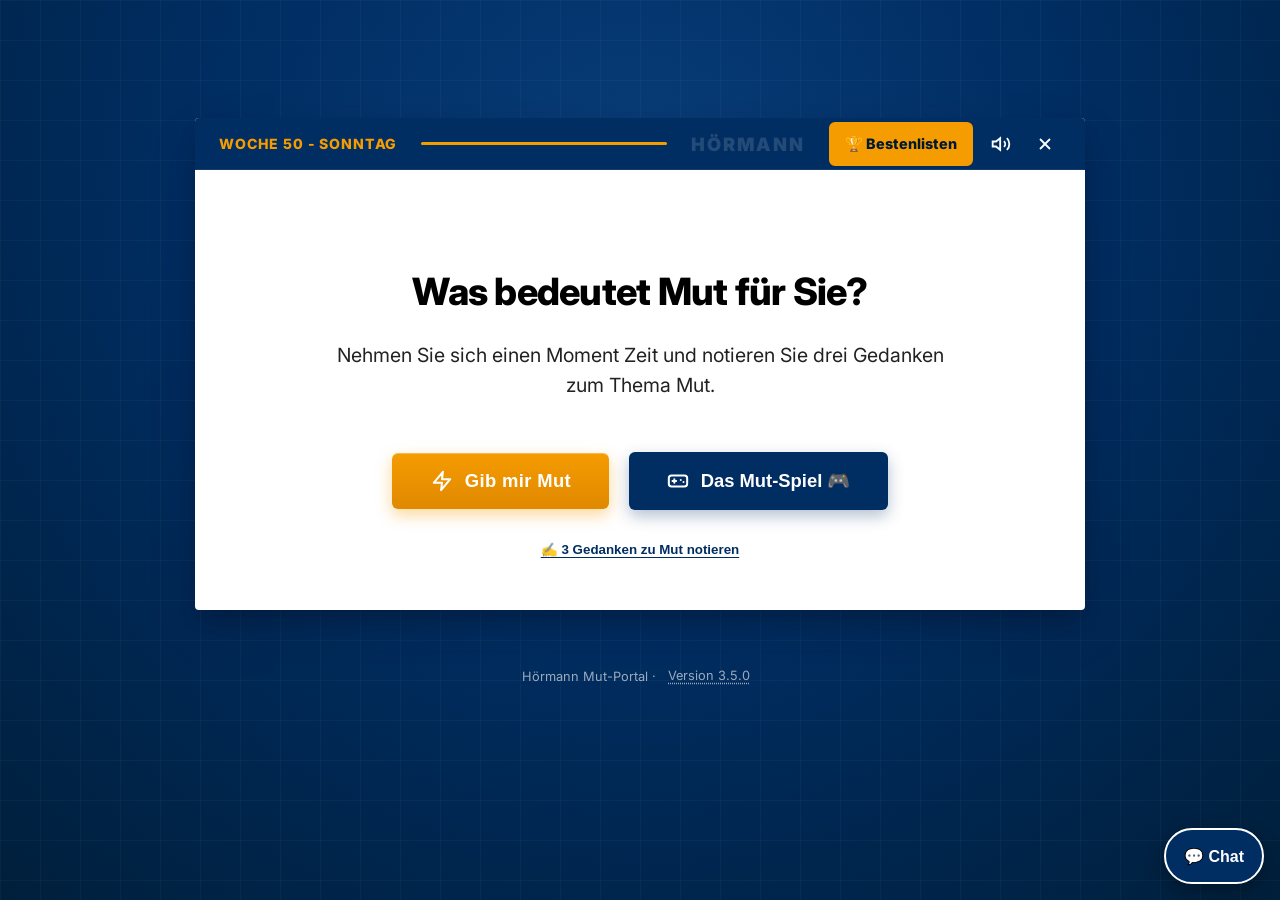
==== commit 546ee385: "Integrate wave 2: release notes per game, changelog and version 3.5.0 Co-Authored-By: Claude Sonnet " ====
--- a/index.html
+++ b/index.html
@@ -511,7 +511,7 @@
     /* ==========================================================
        GAMES COMMON VIEWS
        ========================================================== */
-    #forklift-view, #tower-view, #pacman-view, #slots-view, #mario-view, #buster-view, #nerve-view, #parcours-view {
+    #forklift-view, #tower-view, #pacman-view, #mario-view, #buster-view, #nerve-view, #parcours-view {
       display: none;
       width: 100%;
       flex-direction: column;
@@ -519,7 +519,7 @@
       padding: 1.25rem 1.25rem 1.8rem 1.25rem;
     }
 
-    #forkliftCanvas, #towerCanvas, #pacmanCanvas, #slotsCanvas, #marioCanvas, #busterCanvas, #parcoursCanvas {
+    #forkliftCanvas, #towerCanvas, #pacmanCanvas, #marioCanvas, #busterCanvas, #parcoursCanvas {
       background: #001830;
       border: 3px solid var(--hoermann-blue);
       border-radius: 6px;
@@ -527,6 +527,9 @@
       max-width: 100%;
       touch-action: none;
     }
+
+    /* Lagermeister Nico 0.3: Leinwand hat intern bis zu 2x Pixel (scharf bei 125 %/150 % und auf dem Handy), CSS-Groesse bleibt 780 x 470 (schrumpft auf schmalen Bildschirmen). Glatt skalieren statt kantig. */
+    #forklift-view #forkliftCanvas { width: 786px; /* 780 + 2 x 3 px Rahmen */ height: auto; image-rendering: auto; }
 
     /* Lagermeister Nico 0.2: grosse Touch-Steuerung */
     #forklift-view .fl-pad .touch-btn { width: 52px; height: 46px; user-select: none; -webkit-user-select: none; -webkit-touch-callout: none; }
@@ -545,7 +548,7 @@
 
     #parcoursCanvas { height: auto; }
 
-    #forkliftCanvas, #towerCanvas, #pacmanCanvas, #slotsCanvas {
+    #forkliftCanvas, #towerCanvas, #pacmanCanvas {
       image-rendering: pixelated;
       image-rendering: crisp-edges;
       background: #1e293b;
@@ -555,12 +558,6 @@
       background: #030712;
       border: 3px solid #38bdf8;
       box-shadow: 0 12px 35px rgba(56, 189, 248, 0.25), 0 0 0 2px #002d62;
-    }
-
-    #slotsCanvas {
-      border: 3px solid var(--hoermann-orange);
-      box-shadow: 0 12px 35px rgba(245, 156, 0, 0.28), 0 0 0 2px #002d62;
-      cursor: pointer;
     }
 
     #busterCanvas {
@@ -683,6 +680,13 @@
       box-shadow: 0 0 0 4px rgba(239, 68, 68, 0.4), 0 12px 28px rgba(0, 0, 0, 0.3);
     }
 
+    .door-content .door-icon { font-size: 2rem; line-height: 1.1; }
+    .door-content .door-label { font-size: 1.1rem; margin-top: 4px; }
+    .door-content .door-label-safe { color: var(--hoermann-orange); }
+    .door-content .door-label-alarm { color: #ff6b6b; }
+    .door-content small { color: #cbd5e1; font-size: 0.78rem; }
+    .doors-arena { flex-wrap: nowrap; }
+    #nerve-view .mystery-door { min-width: 0; }
     #bank-nerve-btn:disabled {
       opacity: 0.45;
       cursor: not-allowed;
@@ -1019,6 +1023,14 @@
     #admin-dialog .admin-dialog-head button { min-width: 44px; min-height: 44px; background: rgba(255,255,255,.14); color: #fff; border: 1px solid rgba(255,255,255,.35); border-radius: 4px; cursor: pointer; font-size: 1rem; }
     #admin-dialog .admin-pane { flex: 1; overflow-y: auto; padding: .75rem; background: #f8fafc; display: none; flex-direction: column; gap: .55rem; min-height: 200px; }
     #admin-dialog .admin-pane.show { display: flex; }
+    #admin-stats-body table { width: 100%; table-layout: fixed; border-collapse: collapse; font-size: .8rem; background: #fff; }
+    #admin-stats-body th, #admin-stats-body td { padding: .35rem .2rem; overflow-wrap: anywhere; border-bottom: 1px solid #e2e8f0; text-align: right; }
+    #admin-stats-body th:first-child, #admin-stats-body td:first-child { text-align: left; font-weight: 800; }
+    #admin-stats-body th { font-size: .62rem; overflow-wrap: normal; hyphens: manual; color: #475569; }
+    #admin-stats-body .stat-verdict { text-align: left; color: #475569; font-size: .75rem; border-bottom: 2px solid #cbd5e1; padding-top: 0; }
+    #admin-stats-body .stat-note { font-size: .78rem; color: #475569; margin: 0 0 .4rem; }
+    #admin-stats-reload { align-self: flex-start; min-height: 44px; background: #fff; color: #334155; border: 1px solid #cbd5e1; padding: 0 14px; }
+    #admin-stats-body th:first-child { width: 22%; }
     #admin-dialog .admin-login { padding: 1rem; display: flex; gap: 8px; align-items: center; flex-wrap: wrap; }
     #admin-dialog .admin-login .chat-input-field { flex: 1; min-width: 160px; min-height: 44px; box-sizing: border-box; }
     #admin-dialog button.chat-send-btn, #admin-dialog .chat-admin-tab-btn, #admin-dialog .chat-delete-btn { min-height: 44px; }
@@ -1524,12 +1536,12 @@
       }
     }
   </style>
-  <script defer src="mut-effects.js?v=3.4.0"></script>
-  <script src="firebase-sync.js?v=3.4.0"></script>
-  <script src="game-releases.js?v=3.4.0"></script>
-  <script src="changelog.js?v=3.4.0"></script>
-  <script src="game-clock.js?v=3.4.0"></script>
-  <link rel="stylesheet" href="game-navigation.css?v=3.4.0">
+  <script defer src="mut-effects.js?v=3.5.0"></script>
+  <script src="firebase-sync.js?v=3.5.0"></script>
+  <script src="game-releases.js?v=3.5.0"></script>
+  <script src="changelog.js?v=3.5.0"></script>
+  <script src="game-clock.js?v=3.5.0"></script>
+  <link rel="stylesheet" href="game-navigation.css?v=3.5.0">
 </head>
 <body>
 
@@ -1664,19 +1676,6 @@
           <button class="btn-card-start" style="background:var(--hoermann-orange); color:#ffffff; padding: 0.85rem 1.4rem; font-size: 1rem; white-space: nowrap; box-shadow: 0 4px 14px rgba(245,156,0,0.45);">Turm erklimmen 🏰</button>
         </div>
 
-        <!-- Game NEW 2: Hörmann Mut-Automat (Arcade Slot Machine) -->
-        <div class="game-choice-card" id="choose-slots-btn" style="grid-column: 1 / -1; border-color: #f59c00; background: linear-gradient(135deg, #001f44 0%, #002d62 55%, #1e3a8a 100%); color: #ffffff; flex-direction: row; align-items: center; text-align: left; gap: 1.25rem; flex-wrap: wrap; box-shadow: 0 10px 25px rgba(0, 45, 98, 0.25);">
-          <div class="card-badge-rec" style="background: linear-gradient(90deg, #f59c00, #fbbf24); color: #001830;">🎰 NEU &bull; ARCADE SLOT-MASCHINE (10 SPINS &bull; ~2 MIN.)</div>
-          <div style="font-size: 3.1rem; line-height: 1; padding: 0.2rem 0.5rem;">🎰💎</div>
-          <div style="flex: 1; min-width: 240px;">
-            <div class="game-card-title" style="font-size: 1.3rem; color: #fbbf24;">Der Hörmann Mut-Automat: 10 Spins zum Jackpot!</div>
-            <div class="game-card-desc" style="margin-bottom: 0; color: #e2e8f0;">
-              Zieh am goldenen <strong>BiSecur-Hebel</strong> für genau <strong>10 spannende Spins</strong>! Erdrehe <strong>goldene Sektionaltore, Nicos blauen Stapler, Dennis' Meisterhelm, Torantriebe &amp; das Hörmann-Wappen (WILD)</strong>. Halte starke Walzen per <strong>🔒 HOLD</strong> fest und wage nach einem Treffer das <strong>🔥 Mut-Risiko (Doppelt oder Nichts!)</strong>!
-            </div>
-          </div>
-          <button class="btn-card-start" style="background:var(--hoermann-orange); color:#ffffff; padding: 0.85rem 1.4rem; font-size: 1rem; white-space: nowrap; box-shadow: 0 4px 14px rgba(245,156,0,0.45);">10 Spins starten 🎰</button>
-        </div>
-
         <!-- Game NEW: Lagermeister Nico malocht (Isometric Forklift Game) -->
         <div class="game-choice-card" id="choose-forklift-btn" style="grid-column: 1 / -1; border-color: #f59c00; background: linear-gradient(135deg, #f8fafc 0%, #eff6ff 100%); flex-direction: row; align-items: center; text-align: left; gap: 1.25rem; flex-wrap: wrap;">
           <div class="card-badge-rec" style="background: #f59c00;">🚜 NEU &bull; FÜR DIE LAGERJUNGS (ISO-PIXELART)</div>
@@ -1780,47 +1779,6 @@
       </div>
     </section>
 
-    <!-- 3b. SPIEL NEU: HÖRMANN MUT-AUTOMAT (ARCADE SLOT MACHINE - 10 SPINS EDITION) -->
-    <section class="card-content" id="slots-view">
-      <div class="game-ui-header" style="max-width: 780px;">
-        <div class="game-stat">Runde: <span id="slot-spins-stat">1 / 10</span></div>
-        <div class="game-stat">Letzter Gewinn: <span id="slot-lastwin-stat">0</span></div>
-        <div class="game-stat">Mut-Konto: <span id="slot-score-stat">0</span></div>
-        <div class="game-actions-bar">
-          <button class="utility-link" id="slot-cashout-btn" style="text-decoration:none; font-weight:800; color:#10b981;" title="Aktuellen Kontostand sofort in die Online-Bestenliste eintragen">💰 Punkte sichern</button>
-          <button class="utility-link" id="slots-leaderboard-btn" style="text-decoration:none; font-weight:700;">🏆 Bestenliste</button>
-          <button class="utility-link" id="exit-slots-btn" style="text-decoration:none; font-weight:800;">✕ Menü</button>
-        </div>
-      </div>
-
-      <canvas id="slotsCanvas" width="780" height="440"></canvas>
-
-      <!-- Aufgeräumte Arcade-Steuerleiste -->
-      <div style="display:flex; flex-wrap:wrap; gap:8px; width:100%; max-width:780px; justify-content:space-between; align-items:center; margin-top:0.65rem;">
-        <div style="display:flex; gap:6px; align-items:center; flex-wrap:wrap;">
-          <button class="btn-card-start" id="slot-hold-0-btn" style="background:#1e293b; border:2px solid #475569; padding:0.45rem 0.8rem; font-size:0.82rem;" title="Walze 1 für den nächsten Dreh festhalten (Taste 1)">🔓 Walze 1 halten (1)</button>
-          <button class="btn-card-start" id="slot-hold-1-btn" style="background:#1e293b; border:2px solid #475569; padding:0.45rem 0.8rem; font-size:0.82rem;" title="Walze 2 für den nächsten Dreh festhalten (Taste 2)">🔓 Walze 2 halten (2)</button>
-          <button class="btn-card-start" id="slot-hold-2-btn" style="background:#1e293b; border:2px solid #475569; padding:0.45rem 0.8rem; font-size:0.82rem;" title="Walze 3 für den nächsten Dreh festhalten (Taste 3)">🔓 Walze 3 halten (3)</button>
-        </div>
-        <div style="display:flex; gap:8px; flex-wrap:wrap; align-items:center;">
-          <button class="btn-card-start" id="slot-gamble-btn" style="display:none; background:#dc2626; padding:0.5rem 0.95rem; font-size:0.86rem; font-weight:900;">
-            🔥 Mut-Risiko: Verdoppeln (R)
-          </button>
-          <button class="btn-card-start" id="slot-collect-btn" style="display:none; background:#16a34a; padding:0.5rem 0.95rem; font-size:0.86rem; font-weight:900;">
-            💰 Punkte sichern (Enter)
-          </button>
-          <button class="btn-card-start" id="slot-spin-btn" style="background:var(--hoermann-orange); padding:0.55rem 1.3rem; font-size:0.95rem; font-weight:900; box-shadow:0 4px 12px rgba(245,156,0,0.4);">
-            🎰 HEBEL ZIEHEN (Leertaste)
-          </button>
-          <button class="utility-link" id="restart-slots-btn" style="margin-left:4px;">Neustart ↺</button>
-        </div>
-      </div>
-
-      <div class="game-instructions" style="max-width:780px; margin-top:0.55rem; font-size:0.8rem;">
-        <span><strong>10 Spins pro Spiel (~2 Min.)</strong> &bull; <span class="key-badge">Leertaste</span> Hebel ziehen / Walze stoppen &bull; <span class="key-badge">1</span> <span class="key-badge">2</span> <span class="key-badge">3</span> Walzen halten (HOLD) &bull; <span class="key-badge">R</span> Mut-Risiko (Gewinn verdoppeln!) &bull; <span class="key-badge">Enter</span> Gewinn sichern &bull; 🛡️ <strong>Hörmann-Wappen = WILD-Joker!</strong></span>
-      </div>
-    </section>
-
     <!-- 3c. SPIEL NEU: TOWER OF MUT (TOWER OF DESTINY KOPIE MIT RESSE - TUTORIAL + 5 LEVEL) -->
     <section class="card-content" id="tower-view">
       <div class="game-ui-header" style="max-width: 740px;">
@@ -1956,10 +1914,10 @@
       </div>
 
       <h3 style="font-size:1.4rem; color:var(--hoermann-blue); margin-top:0.5rem; font-weight:800;" id="nerve-title">
-        Runde <span id="nerve-round">1</span>: Welches Tor wagst du zu öffnen?
+        Runde <span id="nerve-round">1</span>: Welches Tor wagst du?
       </h3>
       <p style="font-size:0.95rem; color:var(--text-muted); margin-bottom:0.5rem;" id="nerve-hint" aria-live="polite">
-        Hinter 2 Toren wartet gewaltiger Mut &ndash; hinter 1 Tor ein Zweifel-Alarm!
+        Hinter 2 Toren wartet Mut, hinter 1 ein Zweifel-Alarm. Das erste sichere Tor bringt 100.
       </p>
 
       <div class="doors-arena">
@@ -1993,13 +1951,13 @@
 
       <div class="btn-row">
         <button class="btn-primary" id="bank-nerve-btn" disabled style="padding:0.8rem 1.8rem; font-size:1.05rem;">
-          💰 Punkte sichern &amp; einsacken!
+          💰 Sichern
         </button>
         <button class="btn-game" id="next-nerve-round-btn" style="display:none; padding:0.8rem 1.8rem; font-size:1.05rem;">
-          Nächste Mut-Stufe ➔
+          Weiter wagen ➔
         </button>
         <button class="btn-game" id="restart-nerve-btn" style="display:none; padding:0.8rem 1.8rem; font-size:1.05rem;">
-          Neuer Durchgang ↺
+          Nochmal ↺
         </button>
       </div>
     </section>
@@ -2092,7 +2050,6 @@
         <button class="lb-tab-btn active" id="tab-forklift-btn">🚜 Lagermeister Nico</button>
         <button class="lb-tab-btn" id="tab-tower-btn">🏰 Tower of Mut</button>
         <button class="lb-tab-btn" id="tab-pacman-btn">🟡 Mut-Man</button>
-        <button class="lb-tab-btn" id="tab-slots-btn">🎰 Mut-Automat</button>
         <button class="lb-tab-btn" id="tab-mario-btn">🍄 Super Dennis</button>
         <button class="lb-tab-btn" id="tab-buster-btn">🔨 Zweifel-Buster</button>
         <button class="lb-tab-btn" id="tab-nerve-btn">🎲 Die Mut-Probe</button>
@@ -2215,6 +2172,7 @@
         <button type="button" class="chat-admin-tab-btn active" id="admin-tab-chat-btn" role="tab">💬 Chat</button>
         <button type="button" class="chat-admin-tab-btn" id="admin-tab-ideas-btn" role="tab">💡 Ideen (<span id="admin-ideas-count">0</span>)</button>
         <button type="button" class="chat-admin-tab-btn" id="admin-tab-renames-btn" role="tab">✏️ Namen (<span id="admin-renames-count">0</span>)</button>
+        <button type="button" class="chat-admin-tab-btn" id="admin-tab-stats-btn" role="tab">📊 Statistik</button>
         <button type="button" class="chat-admin-tab-btn" id="chat-admin-change-pw-btn" role="tab">🔑 Passwort</button>
       </div>
       <div class="admin-pane" id="admin-chat-pane">
@@ -2223,6 +2181,7 @@
       </div>
       <div class="admin-pane admin-ideas-list" id="admin-ideas-list"></div>
       <div class="admin-pane admin-ideas-list" id="admin-renames-list"></div>
+      <div class="admin-pane" id="admin-stats-pane"><div id="admin-stats-body" aria-live="polite"></div><button type="button" id="admin-stats-reload" class="chat-admin-toggle-btn">Neu laden</button></div>
       <div class="admin-pane" id="admin-pw-pane">
         <div id="chat-admin-new-pw-box" style="display:flex; gap:6px; align-items:center; flex-wrap:wrap;">
           <input type="password" id="chat-admin-new-pw-input" aria-label="Neues Admin-Passwort" autocomplete="new-password" class="chat-input-field" placeholder="Neues Admin-Passwort..." style="flex:1; min-width:160px; min-height:44px; box-sizing:border-box;">
@@ -2233,7 +2192,7 @@
   </div>
 
   <footer>
-    <span id="footer-brand">Hörmann Mut-Portal</span><span aria-hidden="true"> &middot; </span><span id="app-version-badge"><button type="button" class="version-btn" id="version-changelog-btn" aria-haspopup="dialog">Version 3.4.0</button></span>
+    <span id="footer-brand">Hörmann Mut-Portal</span><span aria-hidden="true"> &middot; </span><span id="app-version-badge"><button type="button" class="version-btn" id="version-changelog-btn" aria-haspopup="dialog">Version 3.5.0</button></span>
     <button type="button" class="chat-admin-toggle-btn" id="chat-admin-toggle-btn" aria-haspopup="dialog" aria-expanded="false" title="Admin-Bereich" hidden tabindex="-1">Admin</button>
     <div id="version-highlights" class="version-highlights" hidden></div>
   </footer>
@@ -2270,19 +2229,19 @@
 
   <div id="toast" role="status" aria-live="polite">Gedanken gespeichert!</div>
 
-  <script src="js/core/01-ui-navigation.js?v=3.4.0"></script>
-  <script src="js/core/02-leaderboard.js?v=3.4.0"></script>
-  <script src="js/core/03-cloud-hub.js?v=3.4.0"></script>
-  <script src="js/core/04-chat-admin.js?v=3.4.0"></script>
-  <script src="js/games/mario.js?v=3.4.0"></script>
-  <script src="js/games/buster.js?v=3.4.0"></script>
-  <script src="js/games/nerve.js?v=3.4.0"></script>
-  <script src="js/games/parcours.js?v=3.4.0"></script>
-  <script src="js/games/forklift.js?v=3.4.0"></script>
-  <script src="js/games/slots.js?v=3.4.0"></script>
-  <script src="js/games/tower.js?v=3.4.0"></script>
-  <script src="js/games/pacman.js?v=3.4.0"></script>
-  <script src="game-session.js?v=3.4.0"></script>
-  <script src="game-navigation.js?v=3.4.0"></script>
+  <script src="js/core/01-ui-navigation.js?v=3.5.0"></script>
+  <script src="js/core/02-leaderboard.js?v=3.5.0"></script>
+  <script src="js/core/03-cloud-hub.js?v=3.5.0"></script>
+  <script src="js/core/04-chat-admin.js?v=3.5.0"></script>
+  <script src="js/core/05-stats.js?v=3.5.0"></script>
+  <script src="js/games/mario.js?v=3.5.0"></script>
+  <script src="js/games/buster.js?v=3.5.0"></script>
+  <script src="js/games/nerve.js?v=3.5.0"></script>
+  <script src="js/games/parcours.js?v=3.5.0"></script>
+  <script src="js/games/forklift.js?v=3.5.0"></script>
+  <script src="js/games/tower.js?v=3.5.0"></script>
+  <script src="js/games/pacman.js?v=3.5.0"></script>
+  <script src="game-session.js?v=3.5.0"></script>
+  <script src="game-navigation.js?v=3.5.0"></script>
 </body>
 </html>
--- a/game-navigation.css
+++ b/game-navigation.css
@@ -131,7 +131,7 @@
 .game-choice-card .game-state-label { width: fit-content; }
 /* Bei Skalierung wie 125 %/150 % (häufig bei Laptops) nicht kantig hochziehen, sondern glatt */
 @media (min-resolution: 1.1dppx) {
-  #forkliftCanvas, #towerCanvas, #pacmanCanvas, #slotsCanvas { image-rendering: auto !important; }
+  #forkliftCanvas, #towerCanvas, #pacmanCanvas { image-rendering: auto !important; }
 }
 
 /* Pausierte Spiele ("Coming soon" / "Überarbeitung") wirken klar deaktiviert */
@@ -221,13 +221,13 @@
 
 /* Bestenliste ist universell über den Knopf oben rechts erreichbar: Links in den Spielleisten entfallen */
 #forklift-leaderboard-btn, #mario-leaderboard-btn, #buster-leaderboard-btn, #nerve-leaderboard-btn, #parcours-leaderboard-btn,
-#tower-leaderboard-btn, #pacman-leaderboard-btn, #slots-leaderboard-btn { display: none !important; }
+#tower-leaderboard-btn, #pacman-leaderboard-btn { display: none !important; }
 /* Ergebnis-Dialog: zwei ruhige Zusatzaktionen unter dem Hauptknopf */
 .score-dialog-actions { display: flex; gap: 8px; justify-content: center; flex-wrap: wrap; width: 100%; max-width: 460px; }
 .score-dialog-actions button { min-height: 44px; }
 
 /* "✕ Menü" in den Spielleisten entfällt (Rückweg: ✕ oben rechts, Pausen-Dialog, Spielende) */
-#exit-forklift-btn, #exit-slots-btn, #exit-tower-btn, #exit-pacman-btn, #exit-mario-btn, #exit-buster-btn, #exit-nerve-btn, #exit-parcours-btn { display: none !important; }
+#exit-forklift-btn, #exit-tower-btn, #exit-pacman-btn, #exit-mario-btn, #exit-buster-btn, #exit-nerve-btn, #exit-parcours-btn { display: none !important; }
 
 /* ===== Rundenende-Karte & Neustart im Spiel (statt kleinem "Neustart"-Link) ===== */
 #restart-mario-btn, #restart-buster-btn, #restart-forklift-btn, #restart-nerve-btn, #restart-parcours-btn {
@@ -295,9 +295,31 @@
 .game-card-foot .game-rank-ribbon[hidden] { display: none; }
 .games-update-notice { display: flex; align-items: center; min-height: 44px; margin: 0 0 6px; padding: 0 4px; background: none; border: 0; color: #0b4f9c; font: inherit; font-size: .9rem; font-weight: 700; text-decoration: underline; text-underline-offset: 3px; cursor: pointer; }
 .games-update-notice:hover { color: #002d62; }
-/* Mut-Probe: nach dem Ende sagt die Endkarte alles; keine zweite Ueberschrift, Karte deckend (Tore schimmern nicht durch). */
-#nerve-view:has(#game-end-card:not([hidden])) #nerve-title, #nerve-view:has(#game-end-card:not([hidden])) #nerve-hint { display: none; }
-#nerve-view #game-end-card { background: #00264d; }
+/* Endkarte als Leiste UNTER dem Spielfeld (END_LAYOUT in game-session.js, z. B. Mut-Probe): Tore bleiben sichtbar. */
+#game-end-card.is-bar { position: static; inset: auto; z-index: auto; display: block; width: 100%; max-width: 660px; margin: 12px auto 0; padding: 12px 14px; overflow: visible; background: #00264d; border-radius: 8px; animation: game-end-in .3s ease-out; }
+#game-end-card.is-bar[hidden] { display: none; }
+#game-end-card.is-bar .game-end-panel { width: 100%; margin: 0; display: grid; grid-template-columns: minmax(0, 1fr) minmax(190px, 250px); column-gap: 16px; row-gap: 4px; align-items: center; text-align: left; }
+#game-end-card.is-bar .game-end-kicker { display: none; }
+#game-end-card.is-bar .game-end-score, #game-end-card.is-bar .game-end-record, #game-end-card.is-bar .game-end-detail, #game-end-card.is-bar .game-end-quote { grid-column: 1; }
+#game-end-card.is-bar .game-end-score { font-size: clamp(1.3rem, 5vw, 1.8rem); }
+#game-end-card.is-bar .game-end-detail { font-size: .92rem; color: #dbe8f6; }
+#game-end-card.is-bar .game-end-quote { font-size: .88rem; font-style: italic; color: #ffd269; line-height: 1.4; }
+#game-end-card.is-bar .game-end-detail[hidden], #game-end-card.is-bar .game-end-quote[hidden] { display: none; }
+#game-end-card.is-bar .game-end-primary, #game-end-card.is-bar .game-end-row { grid-column: 2; grid-row: 1 / span 3; }
+#game-end-card.is-bar .game-end-primary { grid-row: 1 / span 2; align-self: end; }
+#game-end-card.is-bar .game-end-row { grid-row: 3; align-self: start; margin-top: 6px; }
+/* Ergebnisblatt liegt fest am unteren Rand: Platz schaffen, damit die Leiste darueber scrollbar bleibt. */
+body:has(#score-submit-dialog.show) #nerve-view:has(#game-end-card.is-bar:not([hidden])) { padding-bottom: 320px; }
+@media (max-width: 640px) { #nerve-view .doors-arena .mystery-door { height: 100px; } #game-end-card.is-bar { margin-bottom: 84px; } }
+@media (max-width: 560px) {
+  #game-end-card.is-bar .game-end-panel { grid-template-columns: minmax(0, 1fr); text-align: center; }
+  #game-end-card.is-bar .game-end-primary, #game-end-card.is-bar .game-end-row { grid-column: 1; grid-row: auto; }
+  #game-end-card.is-bar .game-end-primary { margin-top: 6px; }
+  /* Handy: Zweitaktionen links halten, rechts unten liegt der schwebende Chat-Knopf */
+  #game-end-card.is-bar .game-end-row { margin-top: 0; justify-content: flex-start; padding-right: 108px; }
+  #game-end-card.is-bar .game-end-secondary { flex: 1 1 auto; white-space: nowrap; padding: 8px 8px; }
+  #game-end-card.is-bar .game-end-text { padding: 8px 8px; white-space: nowrap; }
+}
 /* Handy: unten Platz fuer den schwebenden Chat-Knopf (56px + Rand) */
 @media (max-width: 640px) { footer { padding-bottom: 6rem; } }
 .idea-ticket-badge[hidden] { display: none; }
